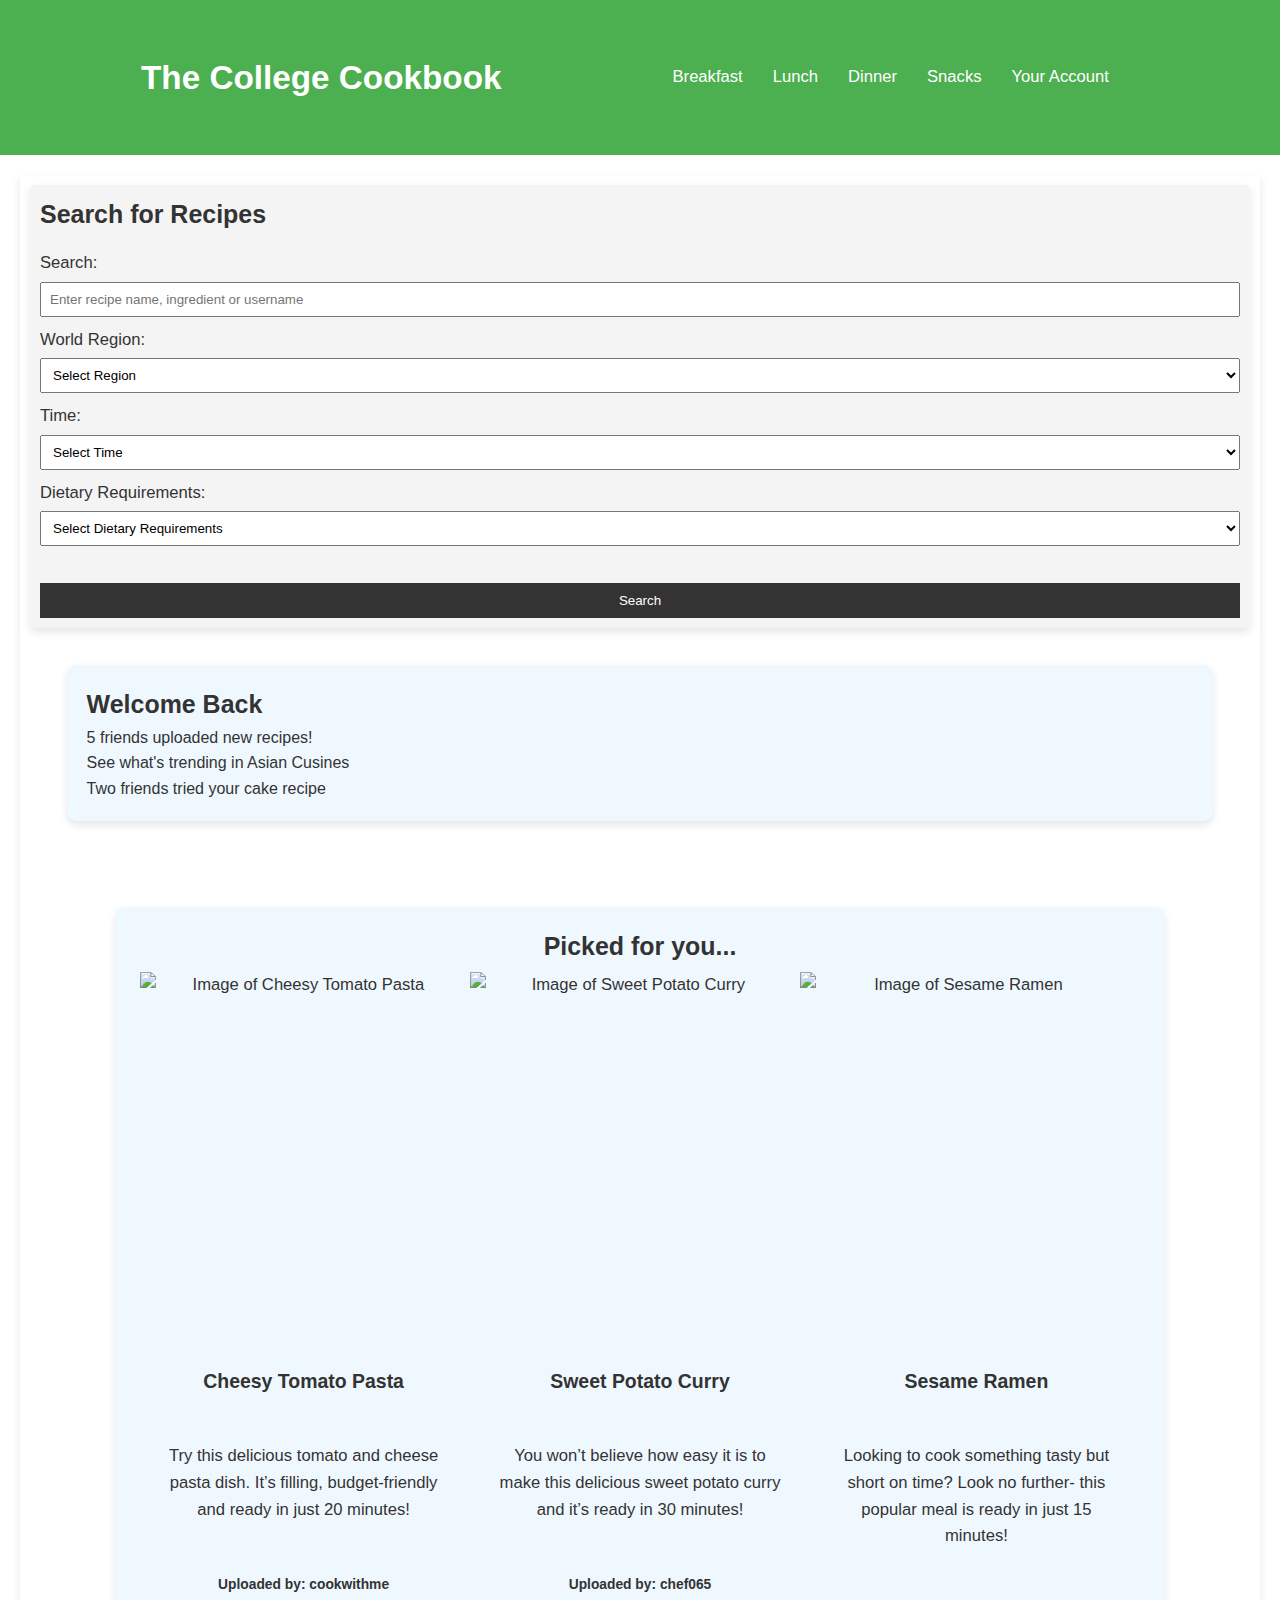
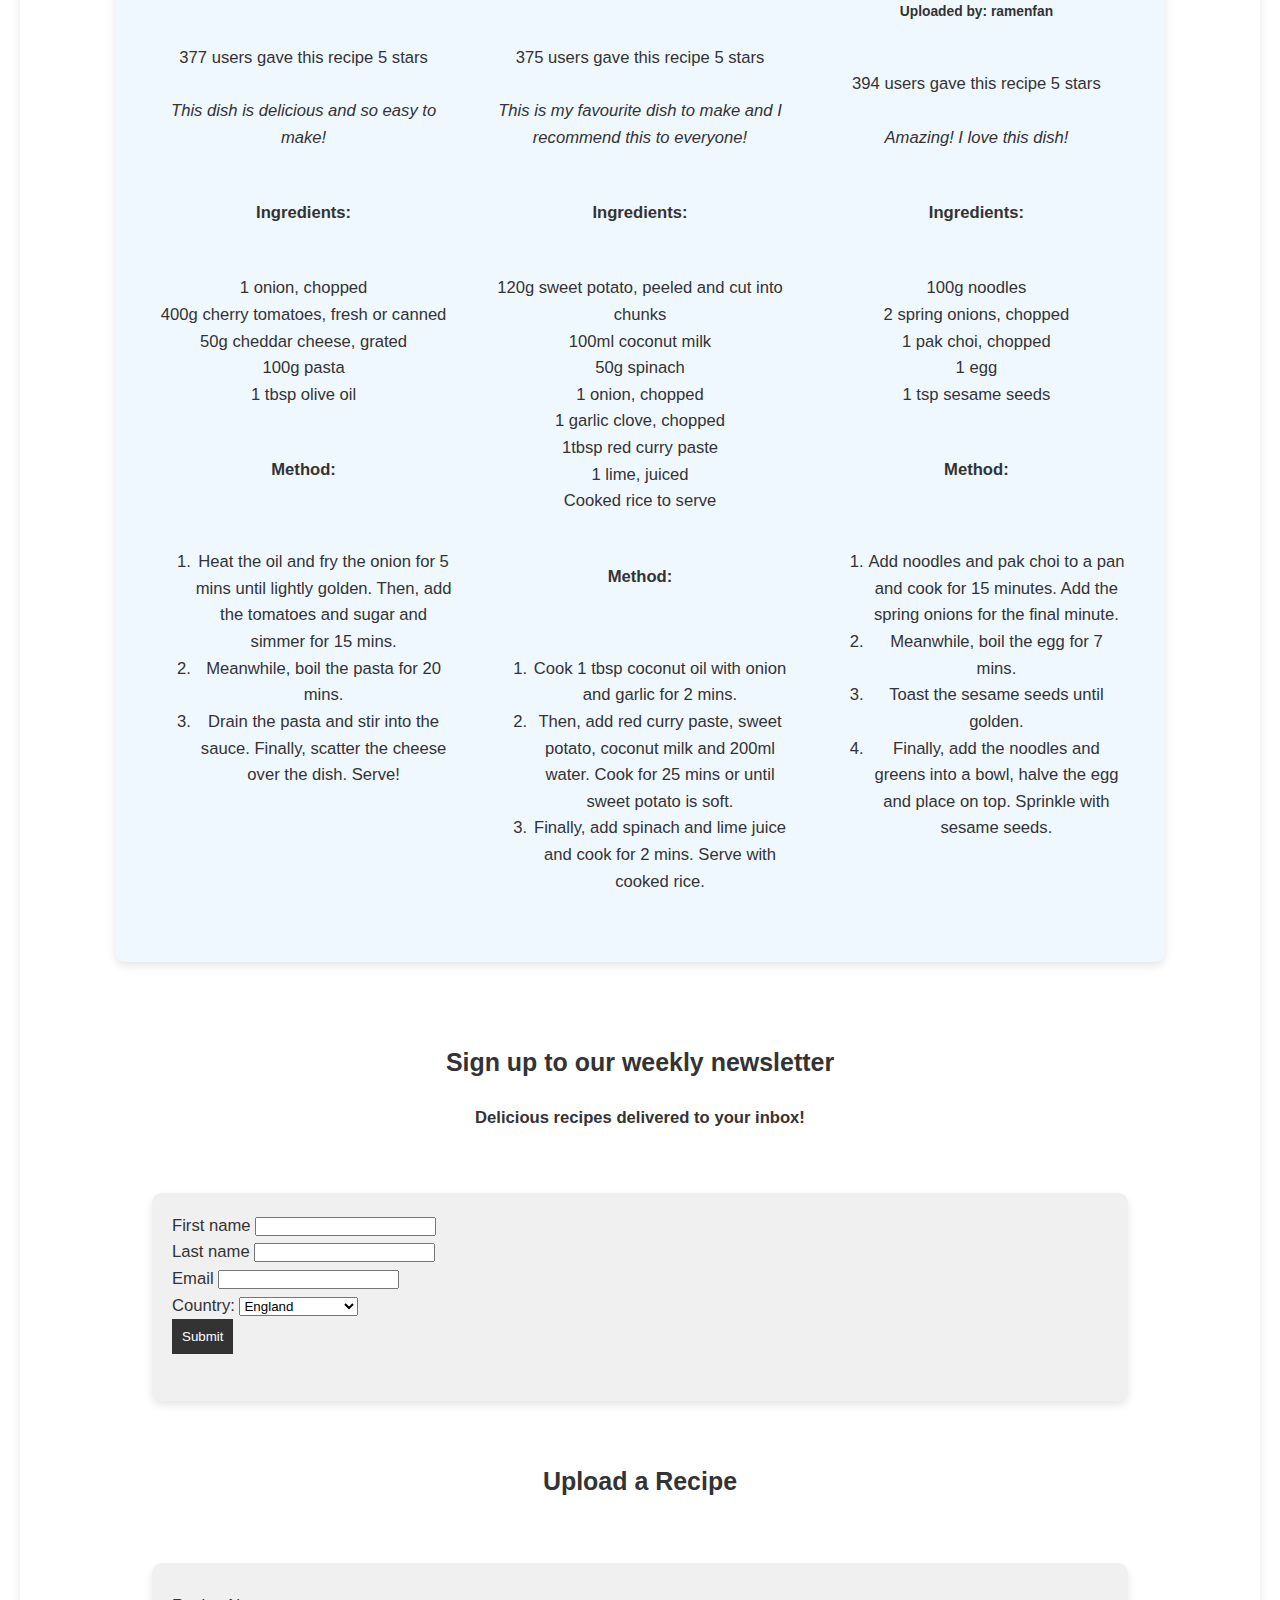
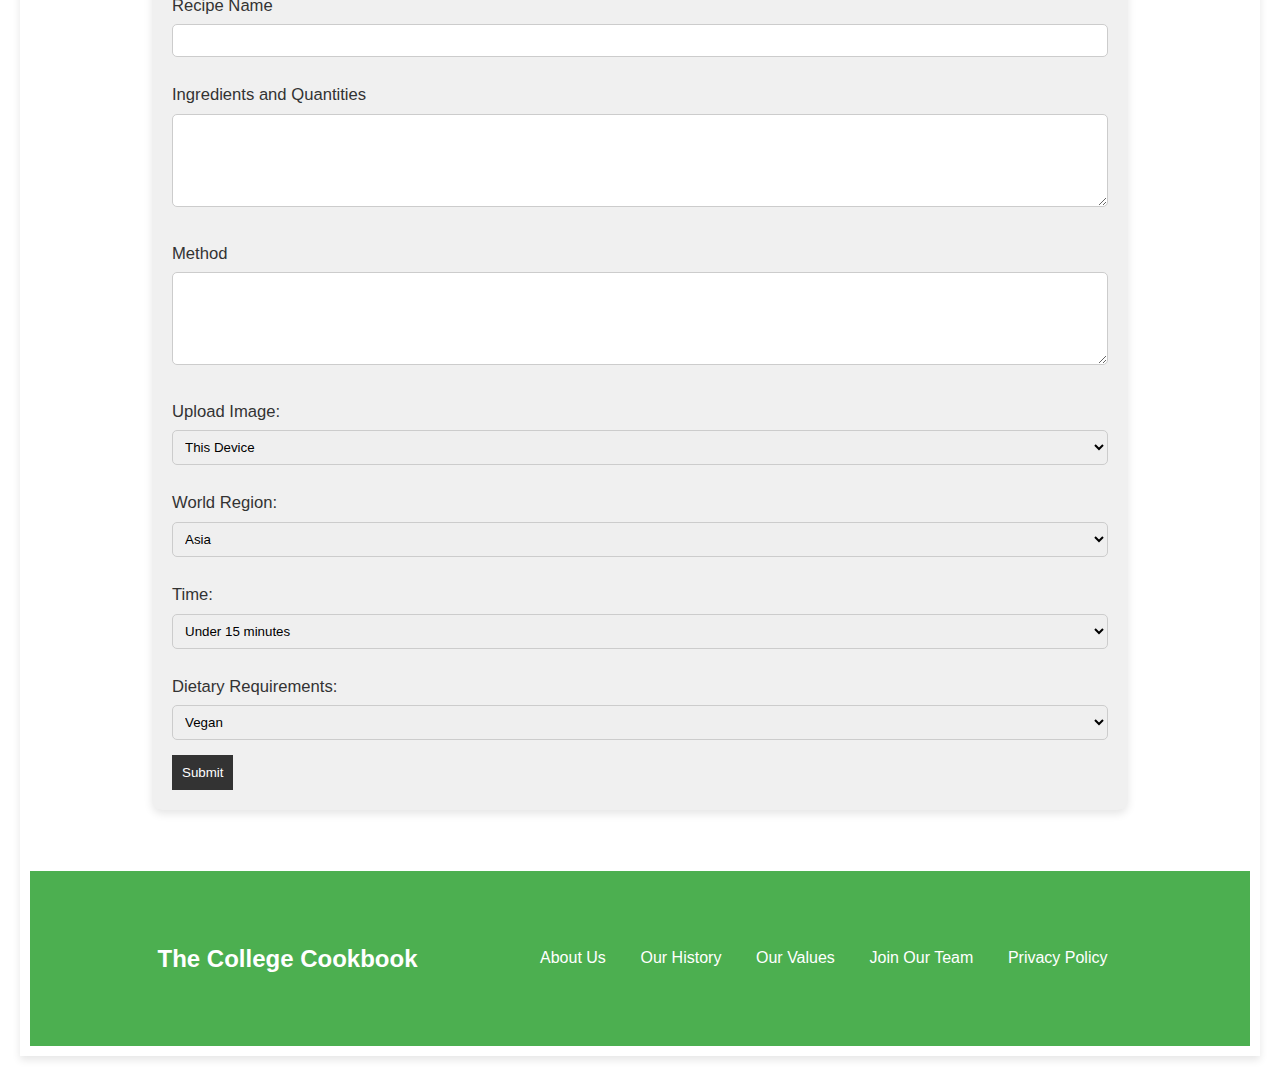
==== index.html @ c4bb3dd9 "updated commit" ====
<!DOCTYPE html>
<html lang="en">
<head>
    <meta charset="UTF-8">
    <link rel="stylesheet" href="style.css">  
    <meta name="viewport" content="width=device-width, initial-scale=1.0">
    <title>The College Cookbook</title>
</head>

<body>

  <header>
    <h1>The College Cookbook</h1>
        <nav> 
            <ul id="toplist">
                <li> <a href="">Breakfast</a></li>
                <li> <a href="">Lunch</a></li>
                <li> <a href="">Dinner</a></li>
                <li> <a href="">Snacks</a></li>
                <li> <a href="">Your Account</a></li>
            </ul>
        </nav>
</header>

      
  <div class="container">
    <!-- <aside class="left-sidebar"> -->
        <!-- <h3>Dietary Requirements</h3> -->
        <!-- Dietary Requirements Forms -->
        <!-- ... existing forms here ... -->
    <!-- </aside> -->

    <main class="main-content">
        <!-- Search Bar and Filters -->
        <section class="search-section">
            <h2>Search for Recipes</h2>
            <form action="/search_results.php" method="get">
                <label for="search">Search:</label>
                <input type="text" id="search" name="search" placeholder="Enter recipe name, ingredient or username" required>
                
                <label for="world-region">World Region:</label>
                <select id="world-region" name="world_region">
                    <option value="">Select Region</option>
                    <option value="asia">Asia</option>
                    <option value="europe">Europe</option>
                    <option value="north-america">North America</option>
                    <option value="south-america">South America</option>
                    <option value="africa">Africa</option>
                    <option value="oceania">Oceania</option>
                </select>

                <label for="time-spent">Time:</label>
                <select id="time-spent" name="time_spent">
                    <option value="">Select Time</option>
                    <option value="15">Under 15 minutes</option>
                    <option value="30">15-30 minutes</option>
                    <option value="60">30-60 minutes</option>
                    <option value="120">Over 60 minutes</option>
                </select>

                <label for="dietary-requirements">Dietary Requirements:</label>
                <select name="dietary-requirements" id="dietary-requirements" required>
                  <option value="">Select Dietary Requirements</option>
                    <option value="device">Vegan</option>
                    <option value="account">Vegetarian</option>
                    <option value="weblink">Gluten-Free</option>
                    <option value="weblink">Dairy-Free</option>
                </select>
                <br>   

                <input type="submit" value="Search">
            </form>
        </section>
        

<!-- <article> -->
  <article id="article1"> 
  <h2> Welcome Back</h2>
  <p>5 friends uploaded new recipes!</p>
  <p>See what's trending in Asian Cusines</p>
  <p>Two friends tried your cake recipe</p>
  </article>

<!-- </article id="maincontent"> -->
  <article id="article2"> 
  <h2>Picked for you...</h2>
  <div class="content-wrapper">
    <div class="images-wrapper">
      <img src="https://images.immediate.co.uk/production/volatile/sites/30/2020/08/recipe-image-legacy-id-52021_11-2e08f7b.jpg?quality=90&webp=true&resize=440,400" alt="Image of Cheesy Tomato Pasta">
      <img src="https://images.immediate.co.uk/production/volatile/sites/30/2020/08/satay-sweet-potato-curry-17cc62d.jpg?quality=90&webp=true&resize=440,400" alt="Image of Sweet Potato Curry">
      <img src= "https://images.immediate.co.uk/production/volatile/sites/30/2022/07/Vegetarian-ramen-0c0831e.jpg?quality=90&webp=true&resize=440,400"alt="Image of Sesame Ramen">
    </div>
    <div class="text-blocks">
      <div class="block">
    <!-- <article id="articlepick1"> -->
      <h3>Cheesy Tomato Pasta</h3>
      <br>
      <p>Try this delicious tomato and cheese pasta dish. It’s filling, budget-friendly and ready in just 20 minutes!</p>
      <p id=></p>
      <br>
      <h5>Uploaded by: cookwithme</h5>
      <br>
      <p> 377 users gave this recipe 5 stars</p>
      <br>
      <p> <cite> This dish is delicious and so easy to make! </cite></p>
      <br>
      <h4>Ingredients:</h4>
      <br>
            <p>
        <ul id="toplist">
          <li>1 onion, chopped</li>
          <li>400g cherry tomatoes, fresh or canned</li>
          <li>50g cheddar cheese, grated</li>
          <li>100g pasta</li>
          <li>1 tbsp olive oil</li>
      </ul>
      <br>
<h4>Method:</h4>
<br>
      <ol>
        <li>Heat the oil and fry the onion for 5 mins until lightly golden. Then, add the tomatoes and sugar and simmer for 15 mins. </li>
        <li>Meanwhile, boil the pasta for 20 mins.</li>
        <li>Drain the pasta and stir into the sauce. Finally, scatter the cheese over the dish. Serve!</li>
      </ol>
    
      <!-- <img src="https://placebear.com/100/100" alt="Profile Picture showing bear"> -->
    <!-- </article> -->
    <!-- <article id="articlepick2" > -->
    </div>
    <div class="block">
      <h3 id=>Sweet Potato Curry </h3>
      <br>
      <p>You won’t believe how easy it is to make this delicious sweet potato curry and it’s ready in 30 minutes! </p>
      <br>
      <h5>Uploaded by: chef065</h5>
      <br>
      <p> 375 users gave this recipe 5 stars</p>
      <br>
      <p> <cite>This is my favourite dish to make and I recommend this to everyone!</cite></p>
      <br>
      <h4>Ingredients:</h4>
      <br>
      <ul id="toplist">
        <li>120g sweet potato, peeled and cut into chunks</li>
        <li>100ml coconut milk</li>
        <li>50g spinach</li>
        <li>1 onion, chopped</li>
        <li>1 garlic clove, chopped</li>
        <li>1tbsp red curry paste</li>
        <li>1 lime, juiced</li>
        <li>Cooked rice to serve</li>
    </ul>
    <br>
<h4>Method:</h4>
<br>
    <ol>
      <li>Cook 1 tbsp coconut oil with onion and garlic for 2 mins. </li>
      <li>Then, add red curry paste, sweet potato, coconut milk and 200ml water. Cook for 25 mins or until sweet potato is soft.</li>
      <li>Finally, add spinach and lime juice and cook for 2 mins. Serve with cooked rice.</li>
    </ol>
      <!-- <img src="https://placebear.com/100/100" alt="Profile Picture showing bear"> -->
    <!-- </article> -->
    <!-- <article id="articlepick3"> -->
    </div>
    <div class="block">
      <h3>Sesame Ramen</h3>
      <br>
  <p> Looking to cook something tasty but short on time? Look no further- this popular meal is ready in just 15 minutes!</p>
  <br>
  <h5>Uploaded by: ramenfan</h5>
  <br>
  <p> 394 users gave this recipe 5 stars</p>
  <br>
  <p><cite> Amazing! I love this dish!</cite></p>
  <br>
  <h4>Ingredients:</h4>
  <br>
  <ul id="toplist">
    <li>100g noodles </li>
    <li>2 spring onions, chopped</li>
    <li>1 pak choi, chopped</li>
    <li>1 egg</li>
    <li>1 tsp sesame seeds </li>
</ul>
<br>
<h4>Method:</h4>
<br>
<ol>
  <li> Add noodles and pak choi to a pan and cook for 15 minutes. Add the spring onions for the final minute.</li>
  <li>Meanwhile, boil the egg for 7 mins. </li>
  <li>Toast the sesame seeds until golden.</li>
  <li>Finally, add the noodles and greens into a bowl, halve the egg and place on top. Sprinkle with sesame seeds.</li>
</ol>
      <!-- <img src="https://placebear.com/100/100" alt="Profile Picture showing bear"> -->
    </div>
  </div>
  </div>
  </article>
<!-- </article> -->

      
 
<!-- <h3>Dietary Requirements</h3> -->

<!-- <form action="/action_page.php"> -->
    <!-- <label for="Dietary Requirements">Select:</label> -->
    <!-- <select id="Dietary Requirement" name="Dietary Requirement" size="4" multiple> -->
      <!-- <option value="volvo">Volvo</option> -->
      <!-- <option value="saab">Saab</option> -->
      <!-- <option value="fiat">Fiat</option> -->
      <!-- <option value="audi">Audi</option> -->
    <!-- </select><br><br> -->
    <!-- <input type="submit"> -->
  <!-- </form> -->

  <!-- <h3>Dietary Requirements</h3> -->

<!-- <form action="/action_page.php"> -->
    <!-- <label for="Dietary Requirements">Select:</label> -->
    <!-- <select id="Dietary Requirement" name="Dietary Requirement" size="4" multiple> -->
      <!-- <option value="volvo">Volvo</option> -->
      <!-- <option value="saab">Saab</option> -->
      <!-- <option value="fiat">Fiat</option> -->
      <!-- <option value="audi">Audi</option> -->
    <!-- </select><br><br> -->
    <!-- <input type="submit"> -->
  <!-- </form> -->

  <!-- <h3>Dietary Requirements</h3> -->

<!-- <form action="/action_page.php"> -->
    <!-- <label for="Dietary Requirements">Select:</label> -->
    <!-- <select id="Dietary Requirement" name="Dietary Requirement" size="4" multiple> -->
      <!-- <option value="volvo">Volvo</option> -->
      <!-- <option value="saab">Saab</option> -->
      <!-- <option value="fiat">Fiat</option> -->
      <!-- <option value="audi">Audi</option> -->
    <!-- </select><br><br> -->
    <!-- <input type="submit"> -->
  <!-- </form> --> 


  <h2 id="newsletter">Sign up to our weekly newsletter </h2>
  <h4 id="descnews">Delicious recipes delivered to your inbox!</h4>
         <form action=""  id="signupnews">
         <label for="first_name">First name</label>
         <input type="text" id="first_name" name="first_name" required>
         <br>
         <label for="last_name">Last name</label>
         <input type="text" id="last_name" name="last_name" required>
         <br>
         <label for="email">Email</label>
         <input type="email" name="email" id="email" required>
         <br>
         <label for="country">Country:</label>
         <select name="country" id="country">

            <option value="england">England</option>
            <option value="scotland">Scotland</option>
            <option value="wales">Wales</option>
            <option value="northern ireland">Northern Ireland</option>
         </select>
         <br>
         
         <input type="submit">

         <br>
         <br>

        </form>

        <!-- <h2>Upload a recipe</h2>
        <form action="">
        <label for="Recipie Name">Recipe Name</label>
        <input type="text" id="Recipie name" name="Recipie name" required>
        <br>
        <label for="Ingrediants and quantity">Ingredients and quantities</label>
        <textarea name="Ingrediants and quantity" id="Ingrediants and quantity" cols="30" rows="5"></textarea>
        <br>
        <label for="Method">Method</label>
        <textarea name="Method" id="Method" cols="30" rows="5"></textarea>
        <br>
        <label for="image"> Upload Image:</label>
         <select name="image" id="image">

            <option value="england">This device</option>
            <option value="scotland">Your Account</option>
            <option value="wales">Web link</option>
         </select>
         <br>
        <label for="World Region">World Region:</label>
         <input type="radio" name="World Region" id="Asia" value="Asia"> 
         <label for="Asia">Asia</label>
         <input type="radio" name="World Region" id="Europe" value="Europe"> 
         <label for="Europe">Europe</label>
         <input type="radio" name="World Region" id="North America" value="North America">
         <label for= "North America">North America</label>

         <input type="radio" name="World Region" id="South America" value="South America">
         <label for= "South America">South America</label>

         <input type="radio" name="World Region" id="Africa" value="Africa">
         <label for= "Africa">Africa</label>

         <input type="radio" name="World Region" id="Oceania" value="Oceania">
         <label for= "Oceania">Oceania</label>

         <br>
         
         <label for="Time">Time: </label>
         <input type="radio" name="Time" id="Under 15 minutes" value="Under 15 minutes"> 
         <label for="Under 15 minutes">Under 15 minutes</label>
         <input type="radio" name="Time" id="15-30 minutes" value="15-30 minutes"> 
         <label for="15-30 minutes">15-30 minutes</label>
         <input type="radio" name="Time" id="30-60 minutes" value="30-60 minutes">
         <label for= "30-60 minutes">30-60 minutes</label>
         <input type="radio" name="Time" id="Over 60 minutes" value="Over 60 minutes">
         <label for= "Over 60 minutes">Over 60 minutes</label>
         <br>


         <label for="Dietary Requirements">Dietary Requirements: </label>
         <input type="radio" name="Dietary Requirements" id="Vegan" value="Vegan"> 
         <label for="Vegan">Vegan</label>
         <input type="radio" name="Dietary Requirements" id="Vegetarian" value="Vegetarian"> 
         <label for="Vegetarian">Vegetarian</label>
         <input type="radio" name="Dietary Requirements" id="Gluten-Free" value="Gluten-Free">
         <label for= "Gluten-Free">Gluten-Free</label>
         <input type="radio" name="Dietary Requirements" id="Dairy-Free" value="Dairy-Free">
         <label for= "Dairy-Free">Dairy-Free</label>
         <br>

         <input type="submit">

       </form> -->

       <h2 id="recipe">Upload a Recipe</h2>
       <form action="" method="post" class="recipe-form">
           <label for="recipe_name">Recipe Name</label>
           <input type="text" id="recipe_name" name="recipe_name" required>
           <br>
       
           <label for="ingredients">Ingredients and Quantities</label>
           <textarea name="ingredients" id="ingredients" cols="30" rows="5" required></textarea>
           <br>
       
           <label for="method">Method</label>
           <textarea name="method" id="method" cols="30" rows="5" required></textarea>
           <br>
       
           <label for="image">Upload Image:</label>
           <select name="image" id="image" required>
               <option value="device">This Device</option>
               <option value="account">Your Account</option>
               <option value="weblink">Web Link</option>
           </select>
           <br>

           <label for="region">World Region:</label>
           <select name="region" id="region" required>
               <option value="device">Asia</option>
               <option value="account">Europe</option>
               <option value="weblink">South America</option>
               <option value="device">North America</option>
               <option value="account">Oceania</option>
               <option value="weblink">Africa</option>
           </select>
           <br>

           <label for="image">Time:</label>
           <select name="image" id="image" required>
               <option value="device">Under 15 minutes</option>
               <option value="account">15-30 minutes</option>
               <option value="weblink">30-60 minutes</option>
               <option value="weblink">Over 60 minutes</option>
           </select>
           <br>
           
           <label for="dietary-requirements">Dietary Requirements:</label>
           <select name="dietary-requirements" id="dietary-requirements" required>
               <option value="device">Vegan</option>
               <option value="account">Vegetarian</option>
               <option value="weblink">Gluten-Free</option>
               <option value="weblink">Dairy-Free</option>
           </select>
           <br>   
    
           <input type="submit">
       </form>
       
       <footer>
        <h2>The College Cookbook</h2>
        <ul>
            <li><a href="#">About Us</a></li>
            <li><a href="#">Our History</a></li>
            <li><a href="#">Our Values</a></li>
            <li><a href="#">Join Our Team</a></li>
            <li><a href="#">Privacy Policy</a></li>
        </ul>
    </footer>
---- style.css ----
body{font-family: Helvetica, Arial, sans-serif;
  margin: 0x;
  font-size: 1.3vw;

}

body > header {
  background-color: #4CAF50;
  color: white;
  align-items: center;
  display: flex;
  list-style: none;
  text-decoration: none;
  justify-content: space-evenly;
  height:15vh;

}

body > header nav>ul {
  display: flex;
  list-style: none;
  text-decoration: none;

}

#article1{
  margin: 3%;
}


#article2{
  margin: 7%;
}

/* #articlepick1{
  grid-area: left;
}

#articlepick2{
  grid-area: middle;
}

#articlepick3{
  grid-area: right
}

#grid-container{
  display: grid;
  grid-template-areas:
  "left middle right"
  ;
  grid-template-columns: 3fr 7fr 3fr;
}
 */


#article2 {
  padding: 20px;
  background-color: #fff;
  text-align: center; /* Center align text for header and paragraphs */
}

/* Flex container for the text blocks and images */
#article2 .content-wrapper {
  display: flex;
  justify-content: space-between;
  align-items: flex-start; /* Align items at the top */
  flex-wrap: wrap; /* Allows wrapping on smaller screens */
}

/* Flex container for the text blocks */
.text-blocks {
  display: flex;
  width: 100%;
  justify-content: space-between;
  margin-bottom: 20px; /* Space between text blocks and images */
}

.text-blocks .block {
  flex: 1; /* Grow to fill available space */
  margin: 0 10px; /* Space between blocks */
  padding: 10px;
  box-sizing: border-box;
}

/* Ensure text blocks are responsive */
.text-blocks .block {
  min-width: 200px; /* Minimum width for each block */
}

/* Style the images */
.images-wrapper {
  display: flex;
  justify-content: space-between;
}

.images-wrapper img {
  width: 25vw;
  height: 40vh;
  object-fit: cover; /* Ensure the image fits the container */
  margin-left: 15%; /* Space between images */
}

/* Ensure images are responsive */
@media (max-width: 768px) {
  .text-blocks, .images-wrapper {
      flex-direction: column;
      align-items: center;
  }

  .text-blocks .block, .images-wrapper img {
      margin: 10px 0;
  }
}

nav{
  color: white;
  text-decoration: none;
  padding: 15px;
  /* border: 3px solid white;
  border-radius: 15%; */
}

body> main > article{
  width: 70%;
  margin: auto;
}

#maincontent{
  display: flex;
}


form {
  margin-bottom: 20px;
}

textarea {
  width: 100%;
}

input[type="submit"] {
  background-color: #333;
  color: white;
  border: none;
  padding: 10px;
  cursor: pointer;
}

input[type="submit"]:hover {
  background-color: #555;
}

.images-wrapper img {
  margin: 5px;
}

body, h1, h2, p, ul, li, form, input, textarea {
  margin: 0;
  padding: 0;
  box-sizing: border-box;
}

/* General Styles */
body {
  font-family: Arial, sans-serif;
  line-height: 1.6;
  color: #333;
  display: flex;
  flex-direction: column;
  min-height: 100vh;
}

header {
  background: #333;
  color: #fff;
  padding: 10px 0;
  text-align: center;
}

header h1 {
  margin: 0;
}

nav ul {
  list-style: none;
  padding: 0;
}

nav ul#toplist {
  display: flex;
  justify-content: center;
}

nav ul#toplist li {
  margin: 0 15px;
}

nav ul#toplist li a {
  color: #fff;
  text-decoration: none;
}

.container {
  display: flex;
  flex: 1;
  margin: 20px;
}

.left-sidebar, .right-sidebar {
  width: 25%;
  padding: 10px;
}

.left-sidebar {
  background: #f4f4f4;
}

.right-sidebar {
  background: #e9e9e9;
}

.main-content {
  width: 50%;
  padding: 10px;
}

.left-sidebar h3, .right-sidebar h2 {
  margin-bottom: 10px;
  color: #333;
}

.left-sidebar form {
  margin-bottom: 20px;
}

.left-sidebar select, .right-sidebar input[type="text"], .right-sidebar input[type="email"], .right-sidebar input[type="password"], .right-sidebar textarea {
  width: 100%;
  padding: 8px;
  margin-bottom: 10px;
}

.left-sidebar input[type="submit"], .right-sidebar input[type="submit"] {
  padding: 10px;
  background: #333;
  color: #fff;
  border: none;
  cursor: pointer;
}

.left-sidebar input[type="submit"]:hover, .right-sidebar input[type="submit"]:hover {
  background: #555;
}

.right-sidebar {
  background: #f4f4f4;
}

.right-sidebar h2 {
  margin-bottom: 15px;
}

/* footer { */
  /* background: #333; */
  /* color: #fff; */
  /* text-align: center; */
  /* padding: 10px; */
/* } */

/* footer h2 { */
  /* margin-bottom: 10px; */
/* } */

/* footer ul { */
  /* list-style: none; */
  /* padding: 0; */
/* } */

/* footer ul li { */
  /* display: inline; */
  /* margin: 0 10px; */
/* } */

/* footer ul li a { */
  /* color: #fff; */
  /* text-decoration: none; */
/* } */

/* footer ul li a:hover { */
  /* text-decoration: underline; */
/* } */



.search-section {
  padding: 10px;
  background: #f4f4f4;
  border-radius: 5px;
  margin-bottom: 20px;
  box-shadow: 0 4px 8px rgba(0, 0, 0, 0.1); /* Subtle shadow for depth */
}

.search-section h2 {
  margin-bottom: 15px;
}

.search-section form {
  display: flex;
  flex-direction: column;
}

.search-section label {
  margin-bottom: 5px;
}


.search-section input[type="text"], 
.search-section select, 
.search-section textarea {
  width: 100%;
  padding: 8px;
  margin-bottom: 10px;

  
}

.search-section input[type="submit"] {
  padding: 10px;
  background: #333;
  color: #fff;
  border: none;
  cursor: pointer;
}

.search-section input[type="submit"]:hover {
  background: #555;
  box-shadow: 0 4px 8px rgba(0, 0, 0, 0.1); /* Subtle shadow for depth */
}

.container {
  display: flex;
  flex: 1;
  margin: 20px;
  box-shadow: 0 4px 8px rgba(0, 0, 0, 0.1); /* Subtle shadow for depth */
}

.main-content {
  width: 100%; /* Adjust width to take full space */
  padding: 10px;
}


footer{
    background-color: aquamarine;
    color: green;
    align-items: center;
    display: flex;
    list-style: none;
    text-decoration: none;
    justify-content: space-evenly;
    height:15vh;
  
  }






  .recipe-form {
    background-color: #f0f0f0; /* Light grey background */
    padding: 20px; /* Space inside the form */
    border-radius: 10px; /* Rounded corners */
    width: 80%; /* Width of the form */
    margin: 5% auto; /* Centering the form */
    box-shadow: 0 4px 8px rgba(0, 0, 0, 0.1); /* Subtle shadow for depth */
}

.recipe-form label {
    display: block;
    margin: 10px 0 5px 0;
}

.recipe-form input[type="text"],
.recipe-form textarea,
.recipe-form select {
    width: 100%;
    padding: 8px;
    margin-bottom: 15px;
    border: 1px solid #ccc;
    border-radius: 5px;
    box-sizing: border-box;
}

.recipe-form input[type="radio"] {
    margin-right: 5px;
}








#signupnews{
  background-color: #f0f0f0; /* Light grey background */
  padding: 20px; /* Space inside the form */
  border-radius: 10px; /* Rounded corners */
  width: 80%; /* Width of the form */
  margin: 5% auto; /* Centering the form */
  box-shadow: 0 4px 8px rgba(0, 0, 0, 0.1); /* Subtle shadow for depth */
}




footer {

  color: green;
  align-items: center;
  display: flex;
  list-style: none;
  text-decoration: none;
  justify-content: space-evenly;
  height:15vh;

}

footer {
  display: flex;
  list-style: none;
  text-decoration: none;

}




footer {
  background-color: #4CAF50; /* Green background */
  padding: 20px;
  text-align: center;
  color: white;
}

footer h2 {
  margin: 0;
  font-size: 24px;
  font-weight: bold;
}

footer ul {
  list-style-type: none; /* Remove bullet points */
  padding: 0;
  margin: 0;
}

footer ul li {
  display: inline-block; /* Display list items inline */
  margin:  15px;
}

footer ul li a {
  text-decoration: none; /* Remove underline from links */
  color: white;
  font-size: 16px;
}

footer ul li a:hover {
  text-decoration: underline; /* Add underline on hover */
}

footer ul li a:active {
  color: #ffeb3b; /* Change color when clicked */
}




#article1 {
  /* border: 2px solid #1E90FF; Blue border */
  background-color: #f0f8ff; /* Light blue background */
  padding: 20px;
  border-radius: 10px; /* Rounded corners */
  margin-bottom: 20px; /* Space below the section */
  box-shadow: 0 4px 8px rgba(0, 0, 0, 0.1); /* Subtle shadow for depth */
}

#article1 p {
  font-size: 16px;
  color: #333; /* Darker text color for better readability */
 
}

#article2{
  background-color: #f0f8ff;
  padding: 20px;
  border-radius: 10px; /* Rounded corners */
  margin-bottom: 20px; /* Space below the section */
  box-shadow: 0 4px 8px rgba(0, 0, 0, 0.1); /* Subtle shadow for depth */
}

#newsletter{
  text-align: center;
  padding-top: 5%;
}

#descnews{
  text-align: center;
}

#recipe{
  text-align: center;
}


ul {
  list-style-type: none; /* Remove bullets */
  padding: 0; /* Remove padding */
  margin: 0; /* Remove margin */
}
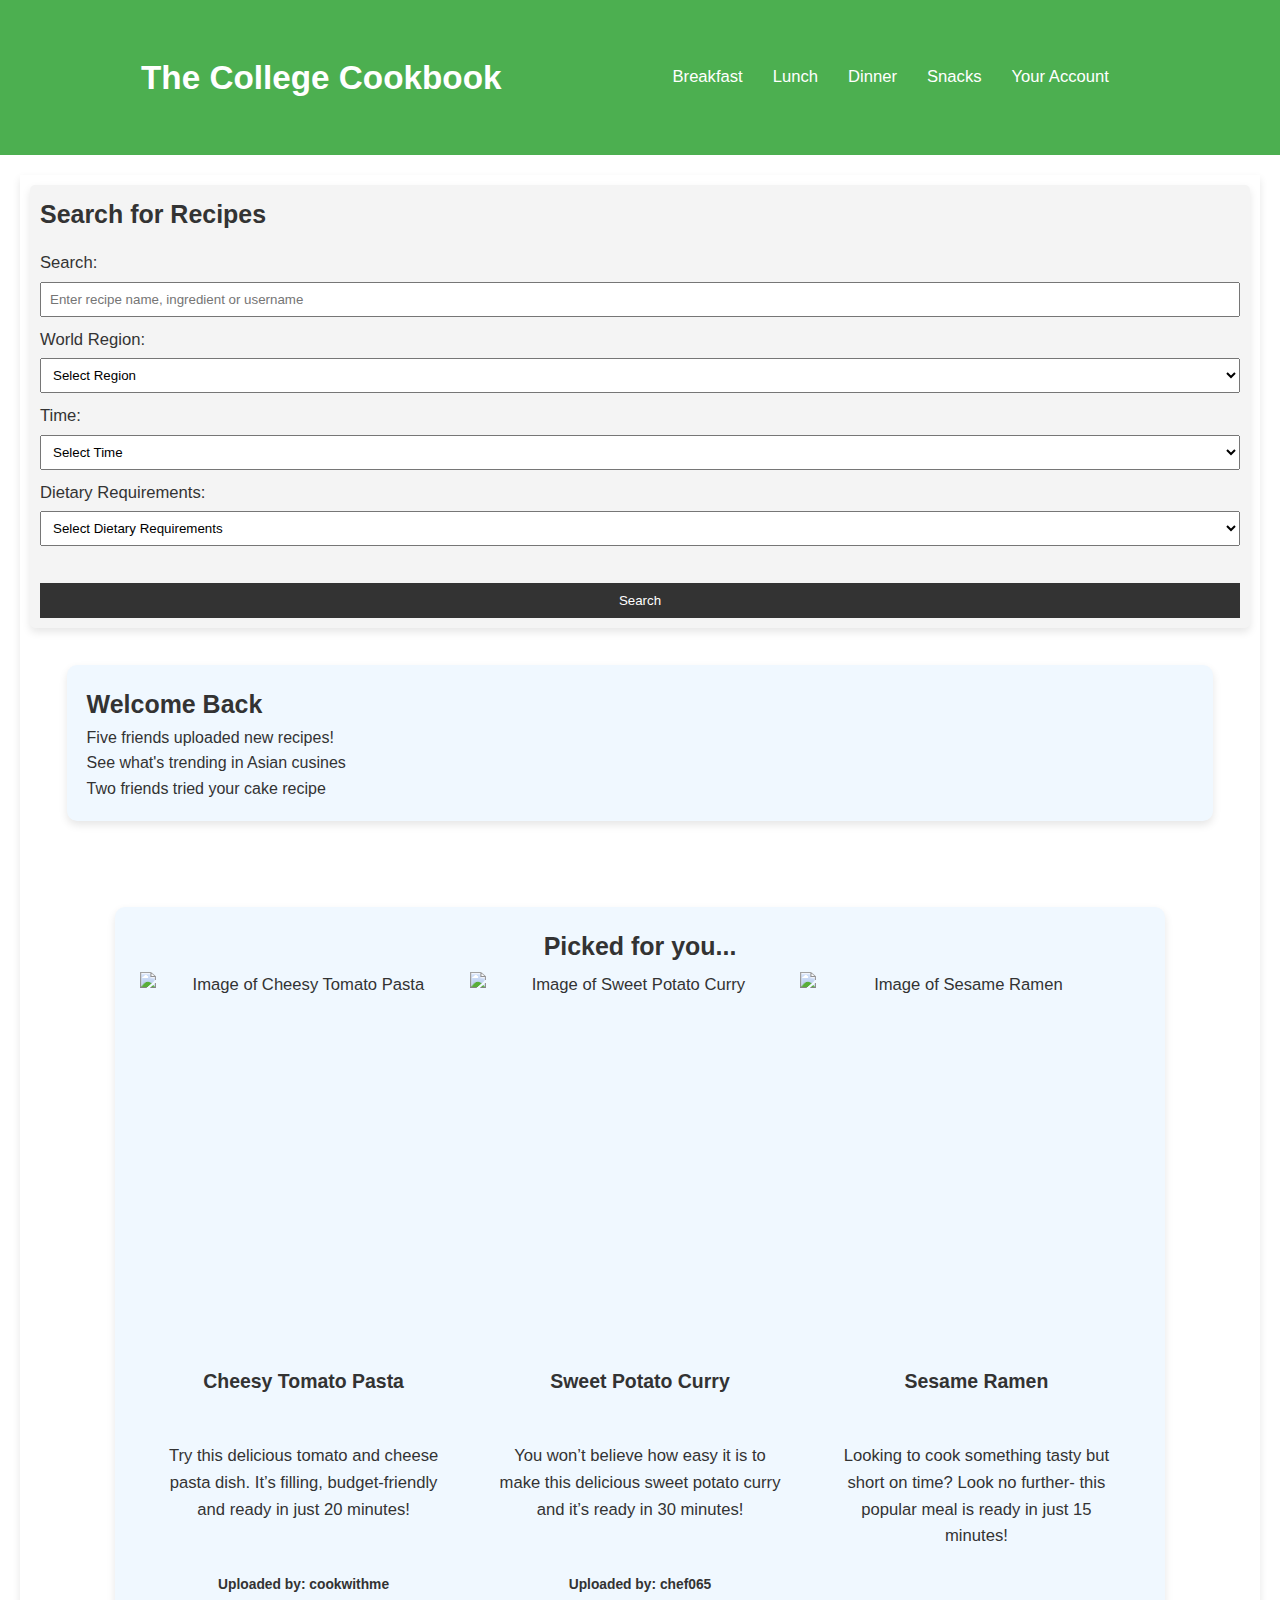
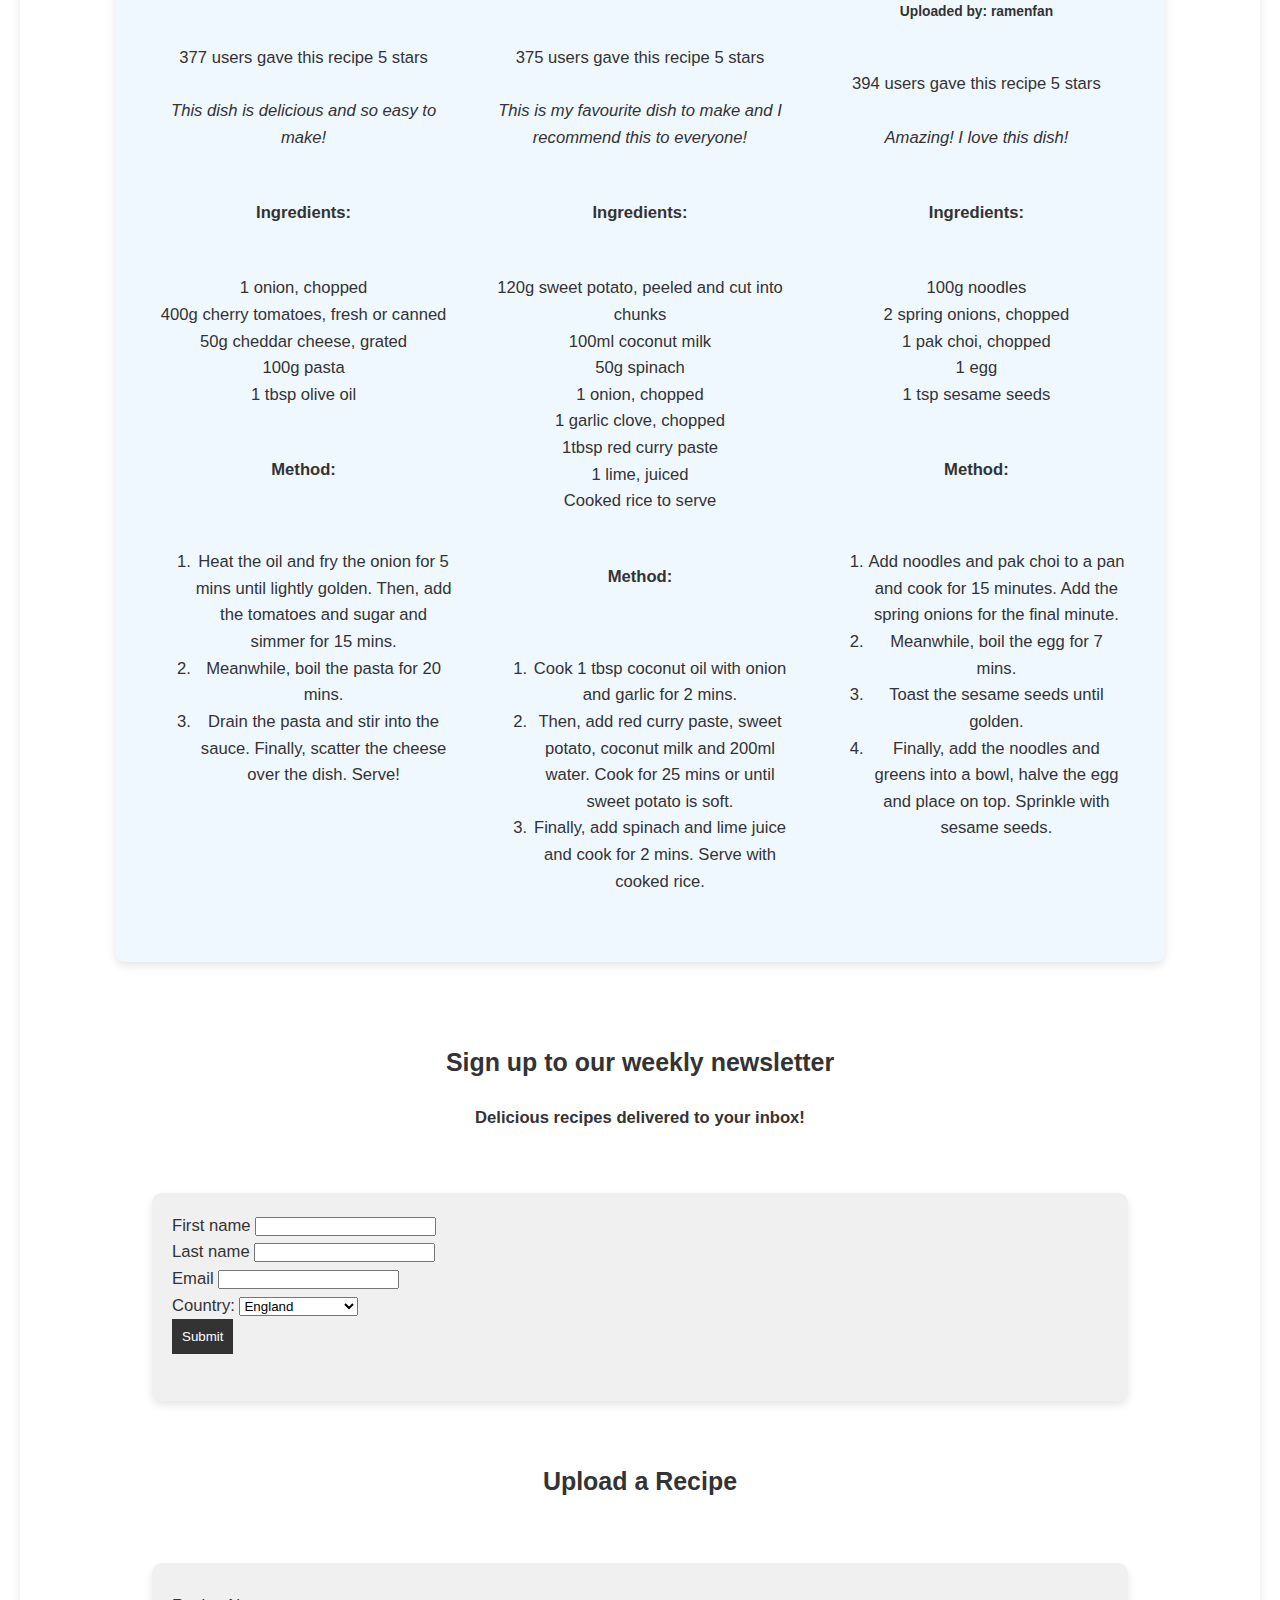
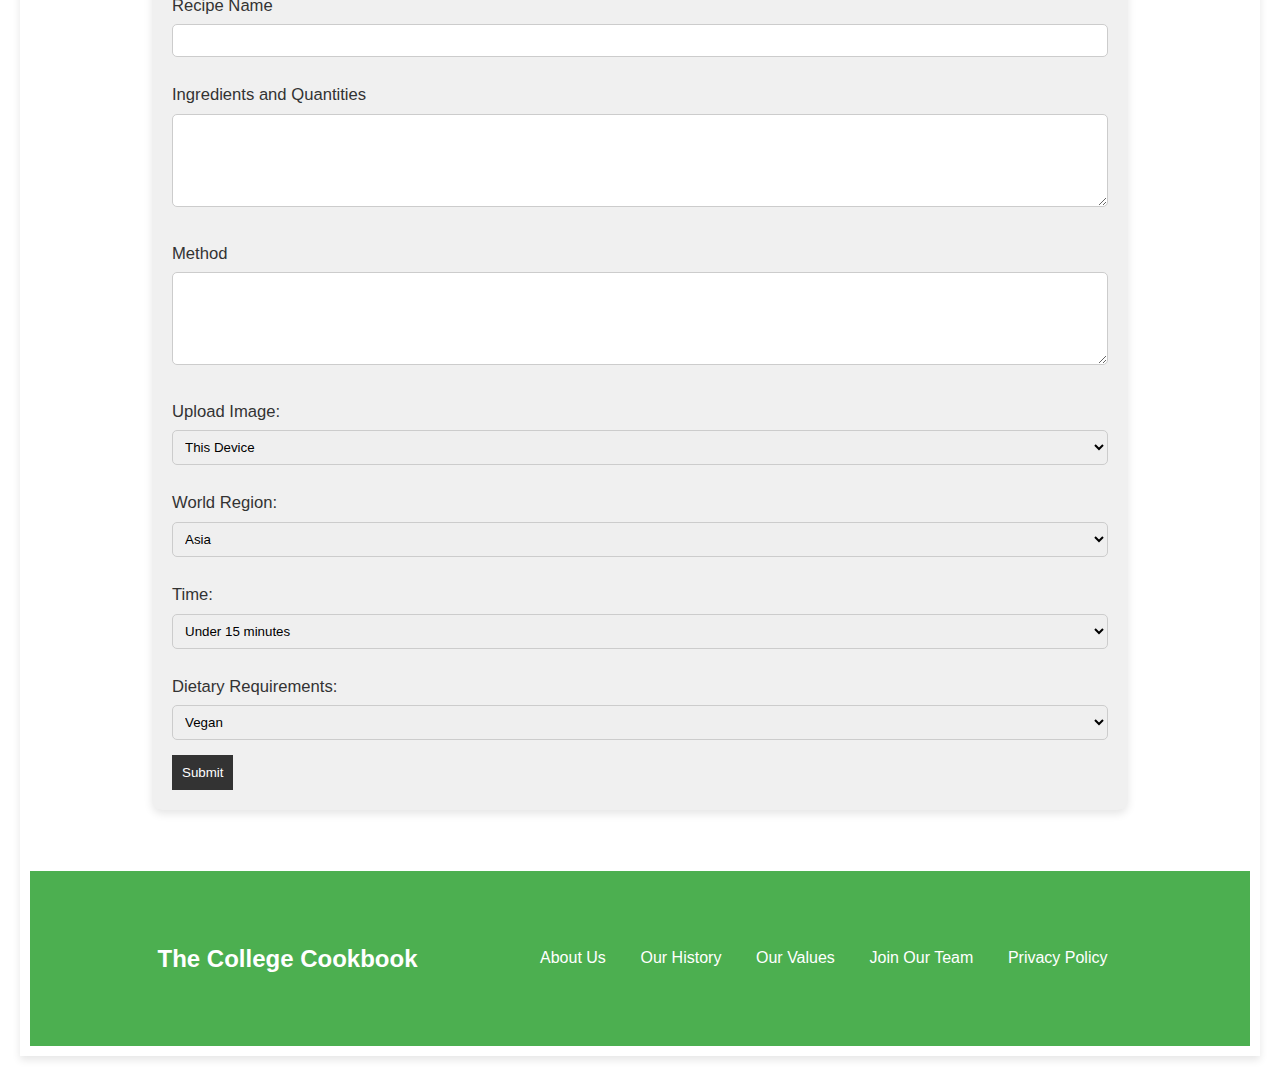
==== commit 0aa4999f: "updated edited commit" ====
--- a/index.html
+++ b/index.html
@@ -76,8 +76,8 @@
 <!-- <article> -->
   <article id="article1"> 
   <h2> Welcome Back</h2>
-  <p>5 friends uploaded new recipes!</p>
-  <p>See what's trending in Asian Cusines</p>
+  <p>Five friends uploaded new recipes!</p>
+  <p>See what's trending in Asian cusines</p>
   <p>Two friends tried your cake recipe</p>
   </article>
 
--- a/style.css
+++ b/style.css
@@ -19,8 +19,7 @@
 body > header nav>ul {
   display: flex;
   list-style: none;
-  text-decoration: none;
-
+  /* text-decoration: underline; */
 }
 
 #article1{
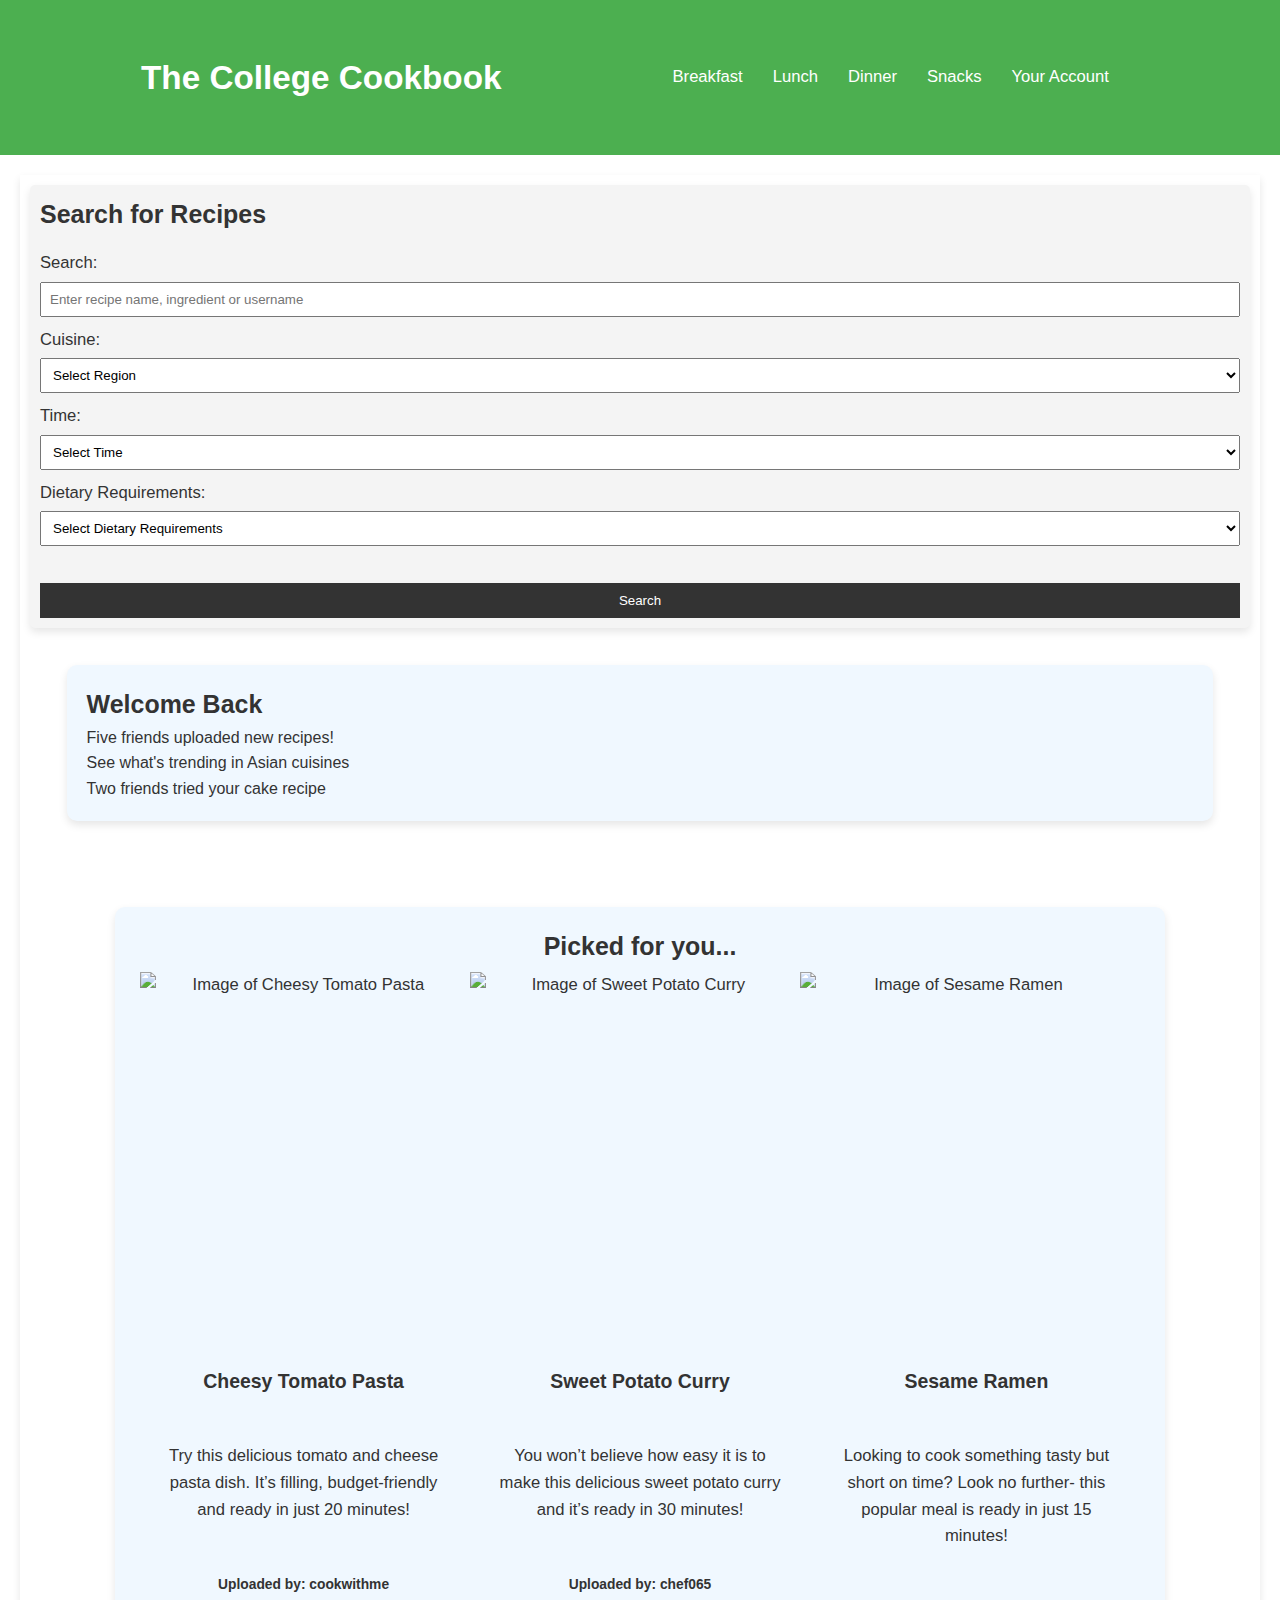
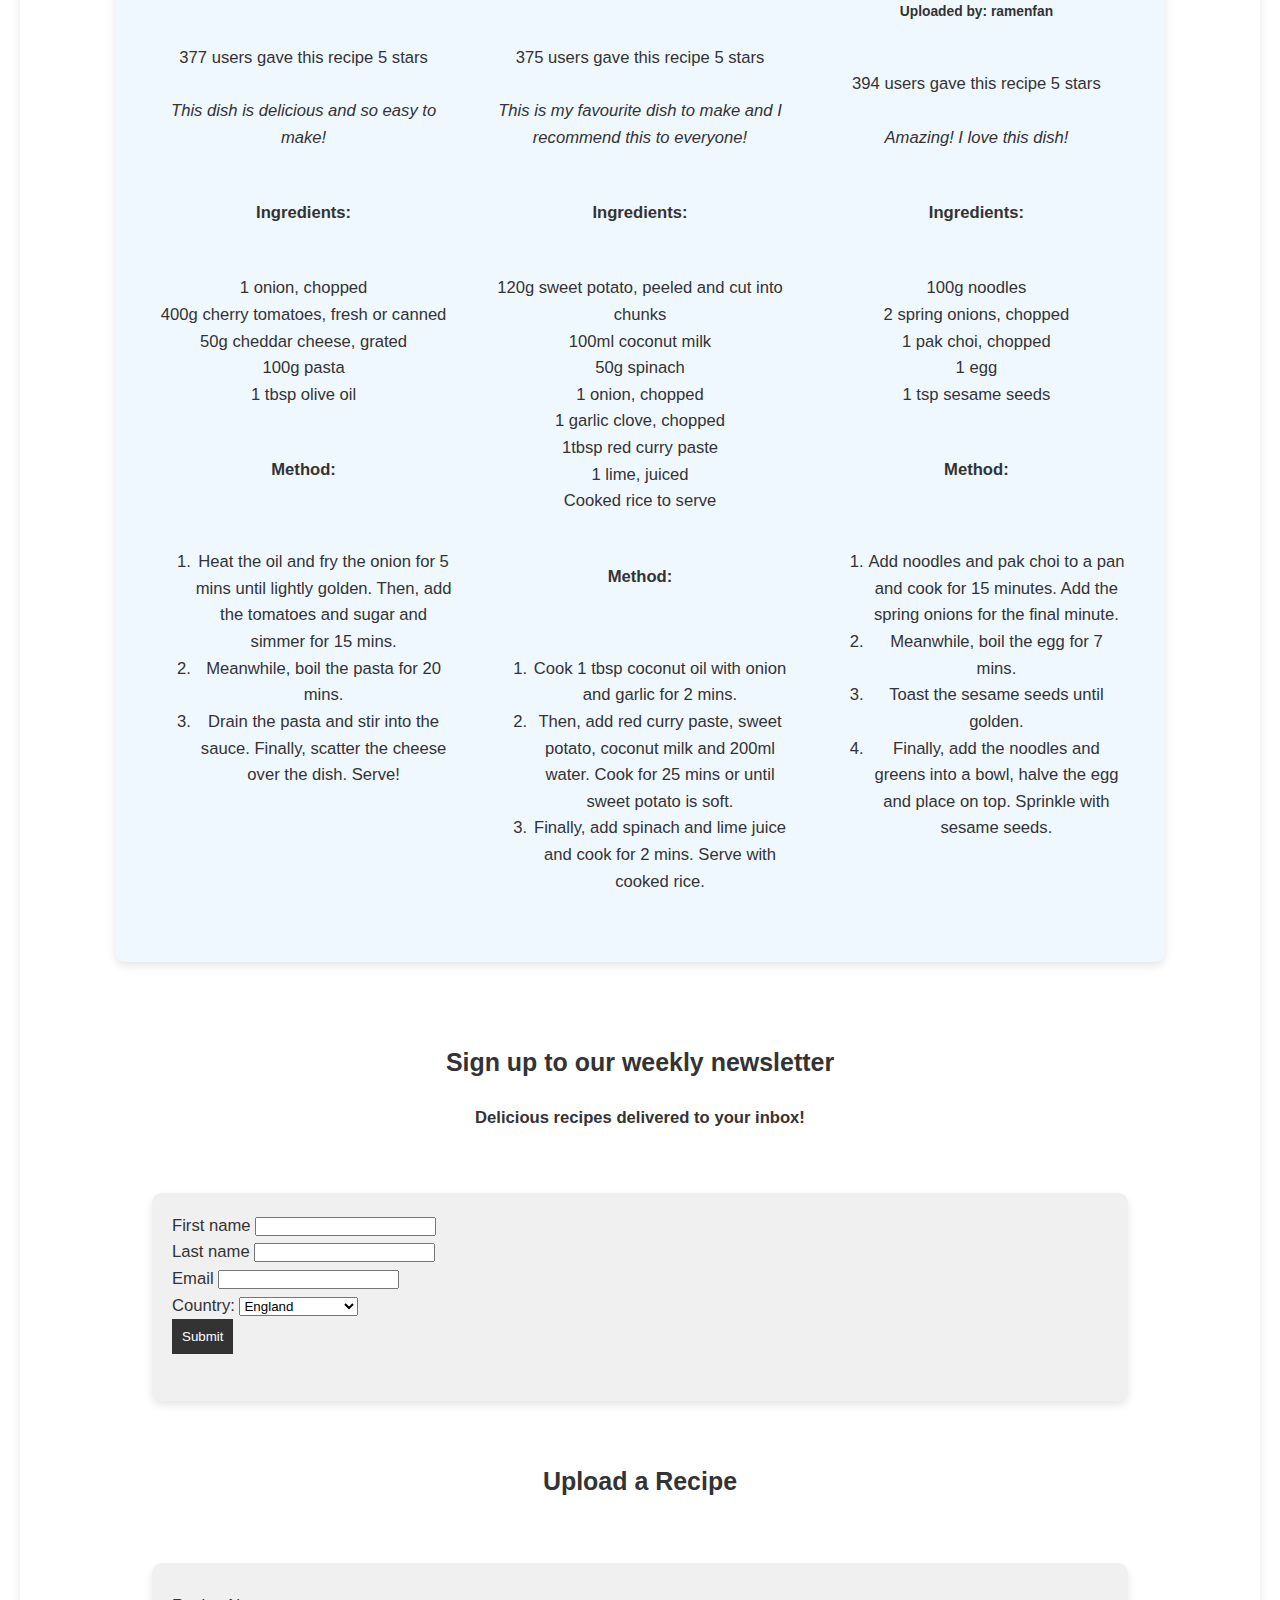
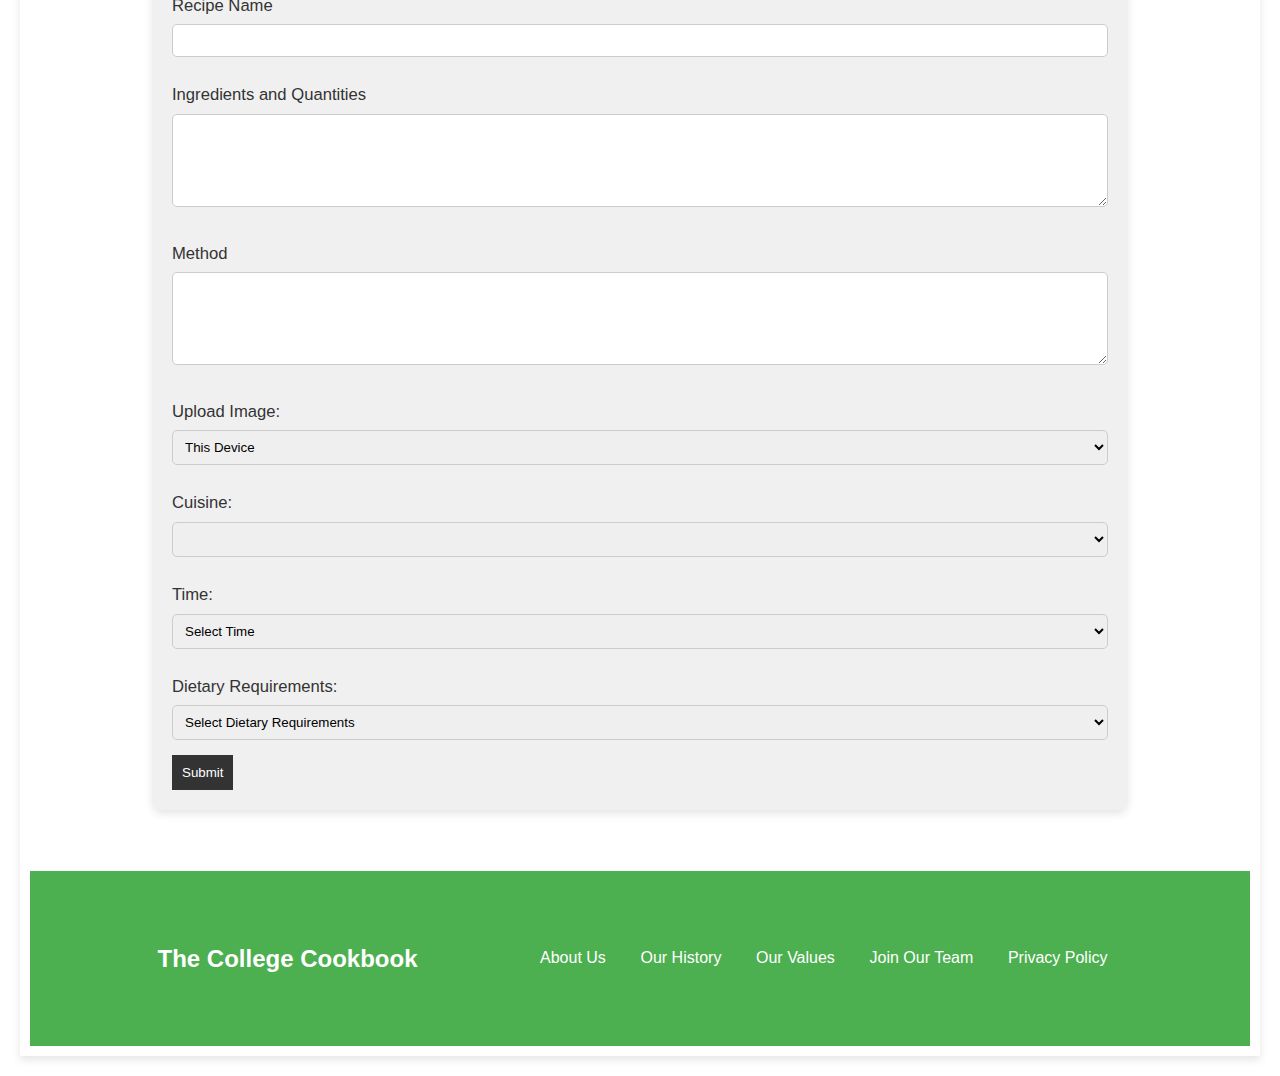
==== commit 6741e9f8: "updated with edits commit" ====
--- a/index.html
+++ b/index.html
@@ -38,7 +38,7 @@
                 <label for="search">Search:</label>
                 <input type="text" id="search" name="search" placeholder="Enter recipe name, ingredient or username" required>
                 
-                <label for="world-region">World Region:</label>
+                <label for="world-region">Cuisine:</label>
                 <select id="world-region" name="world_region">
                     <option value="">Select Region</option>
                     <option value="asia">Asia</option>
@@ -77,7 +77,7 @@
   <article id="article1"> 
   <h2> Welcome Back</h2>
   <p>Five friends uploaded new recipes!</p>
-  <p>See what's trending in Asian cusines</p>
+  <p>See what's trending in Asian cuisines</p>
   <p>Two friends tried your cake recipe</p>
   </article>
 
@@ -356,19 +356,23 @@
            </select>
            <br>
 
-           <label for="region">World Region:</label>
+           <label for="region"> Cuisine:</label>
            <select name="region" id="region" required>
+           <label for="region"> Cuisine:</label>
+           <option value="device"></option>
                <option value="device">Asia</option>
                <option value="account">Europe</option>
-               <option value="weblink">South America</option>
-               <option value="device">North America</option>
-               <option value="account">Oceania</option>
-               <option value="weblink">Africa</option>
+               <option value="weblink">North America</option>
+               <option value="device">South America</option>
+               <option value="account">Africa</option>
+               <option value="weblink">Oceania</option>
            </select>
            <br>
 
            <label for="image">Time:</label>
            <select name="image" id="image" required>
+            <option value="device">Select Time</option>
+
                <option value="device">Under 15 minutes</option>
                <option value="account">15-30 minutes</option>
                <option value="weblink">30-60 minutes</option>
@@ -378,6 +382,7 @@
            
            <label for="dietary-requirements">Dietary Requirements:</label>
            <select name="dietary-requirements" id="dietary-requirements" required>
+            <option value="device">Select Dietary Requirements</option>
                <option value="device">Vegan</option>
                <option value="account">Vegetarian</option>
                <option value="weblink">Gluten-Free</option>
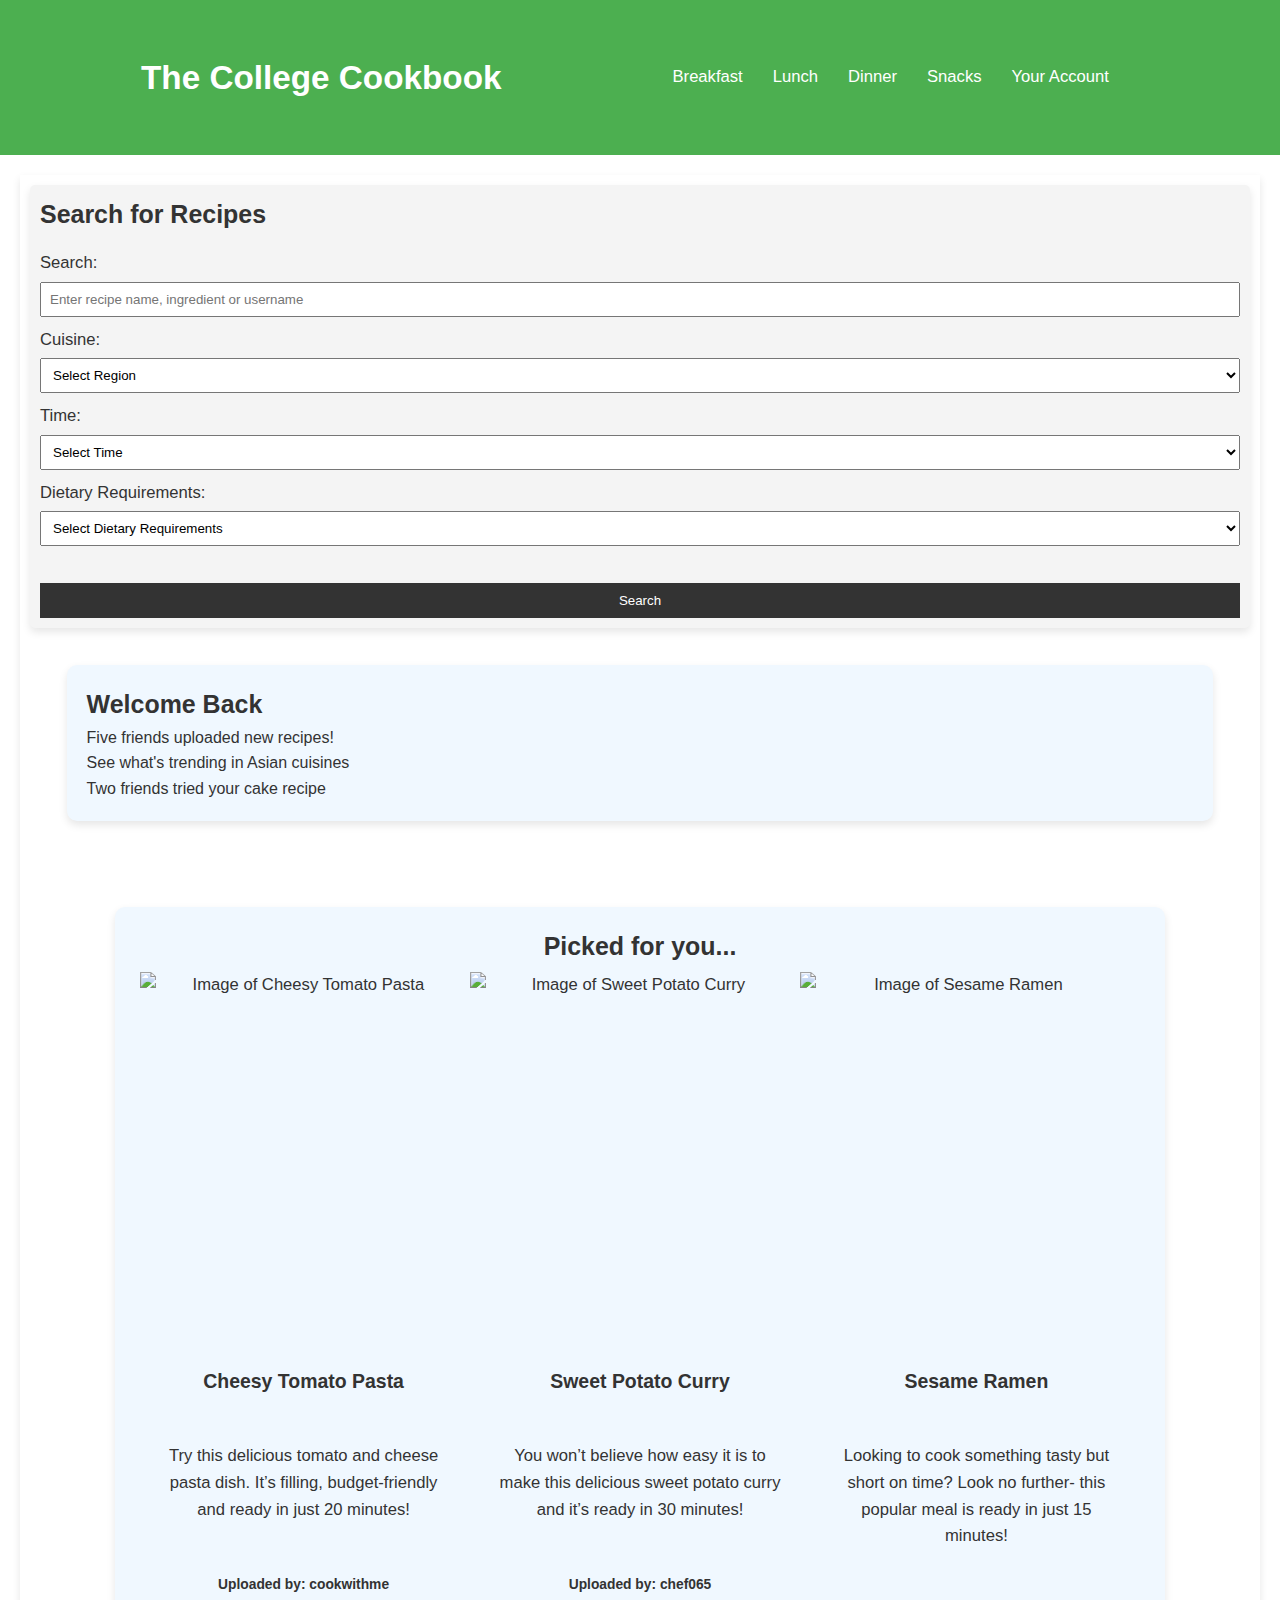
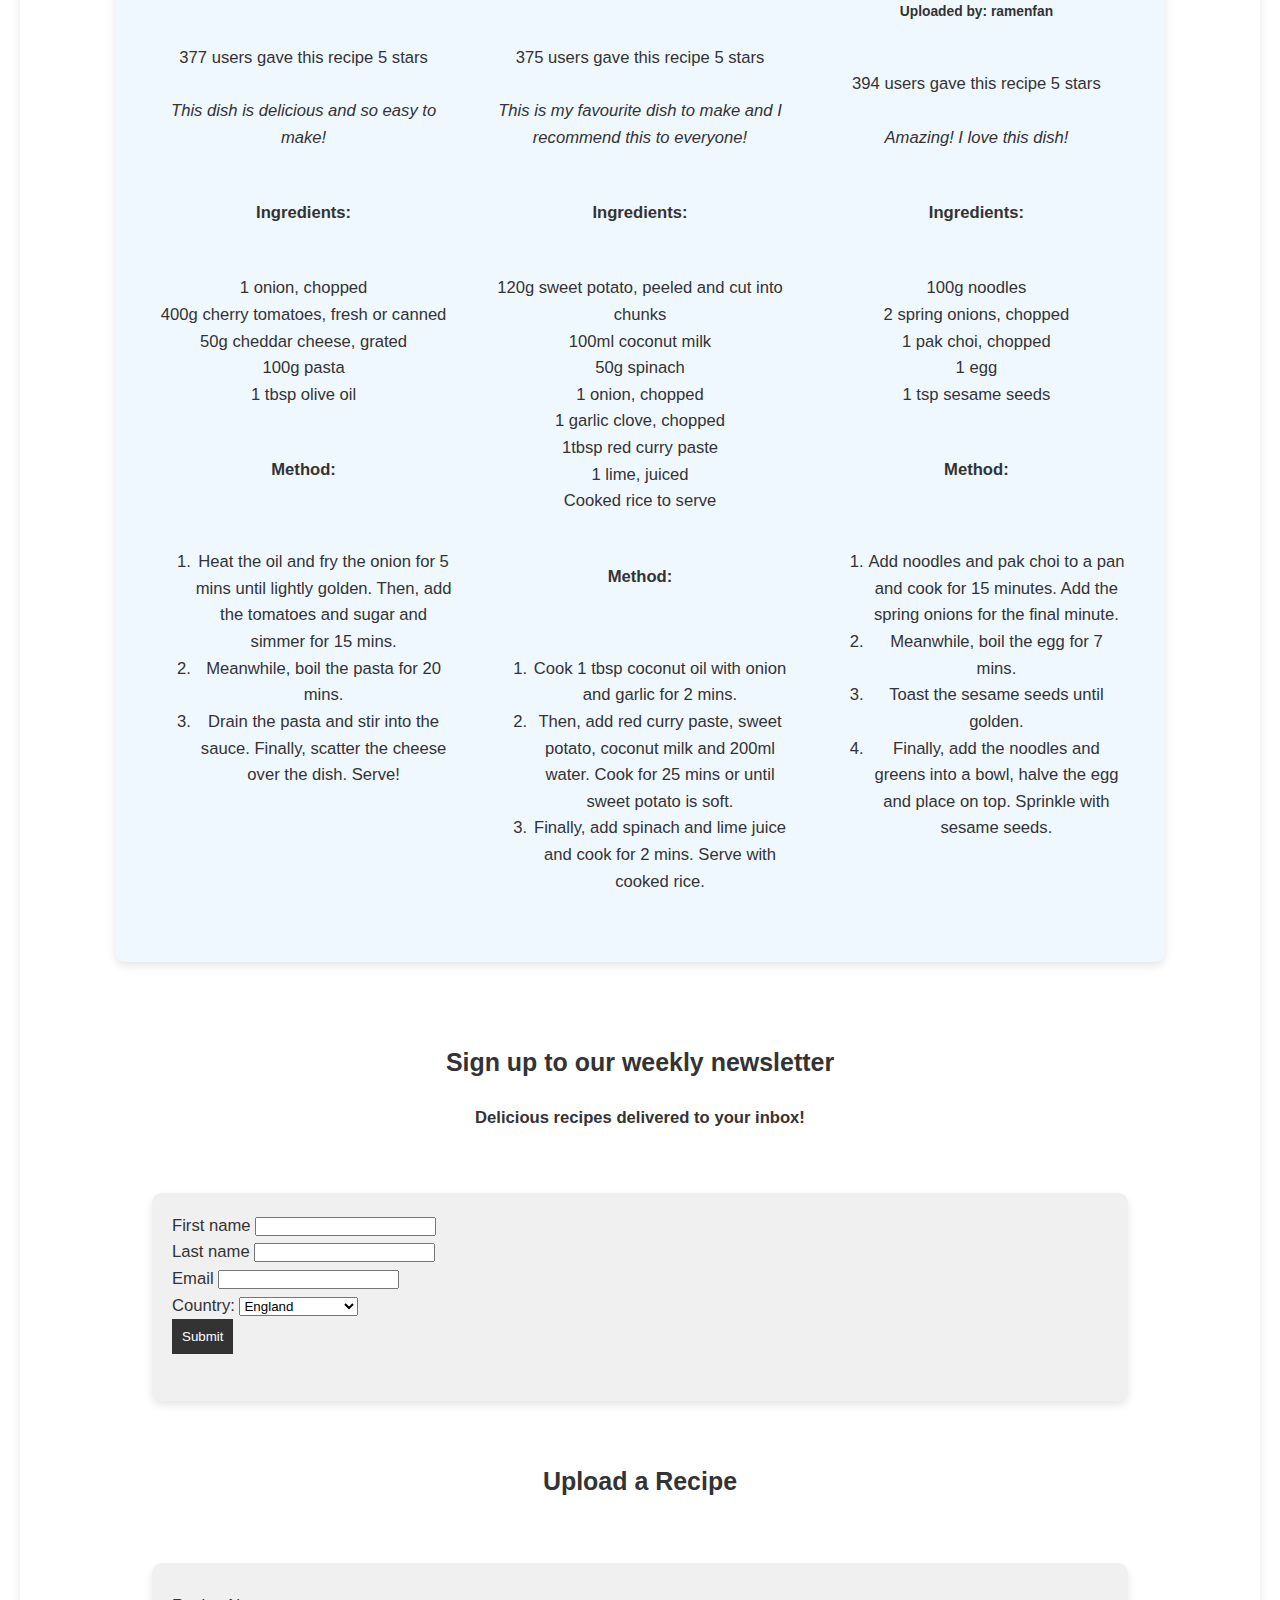
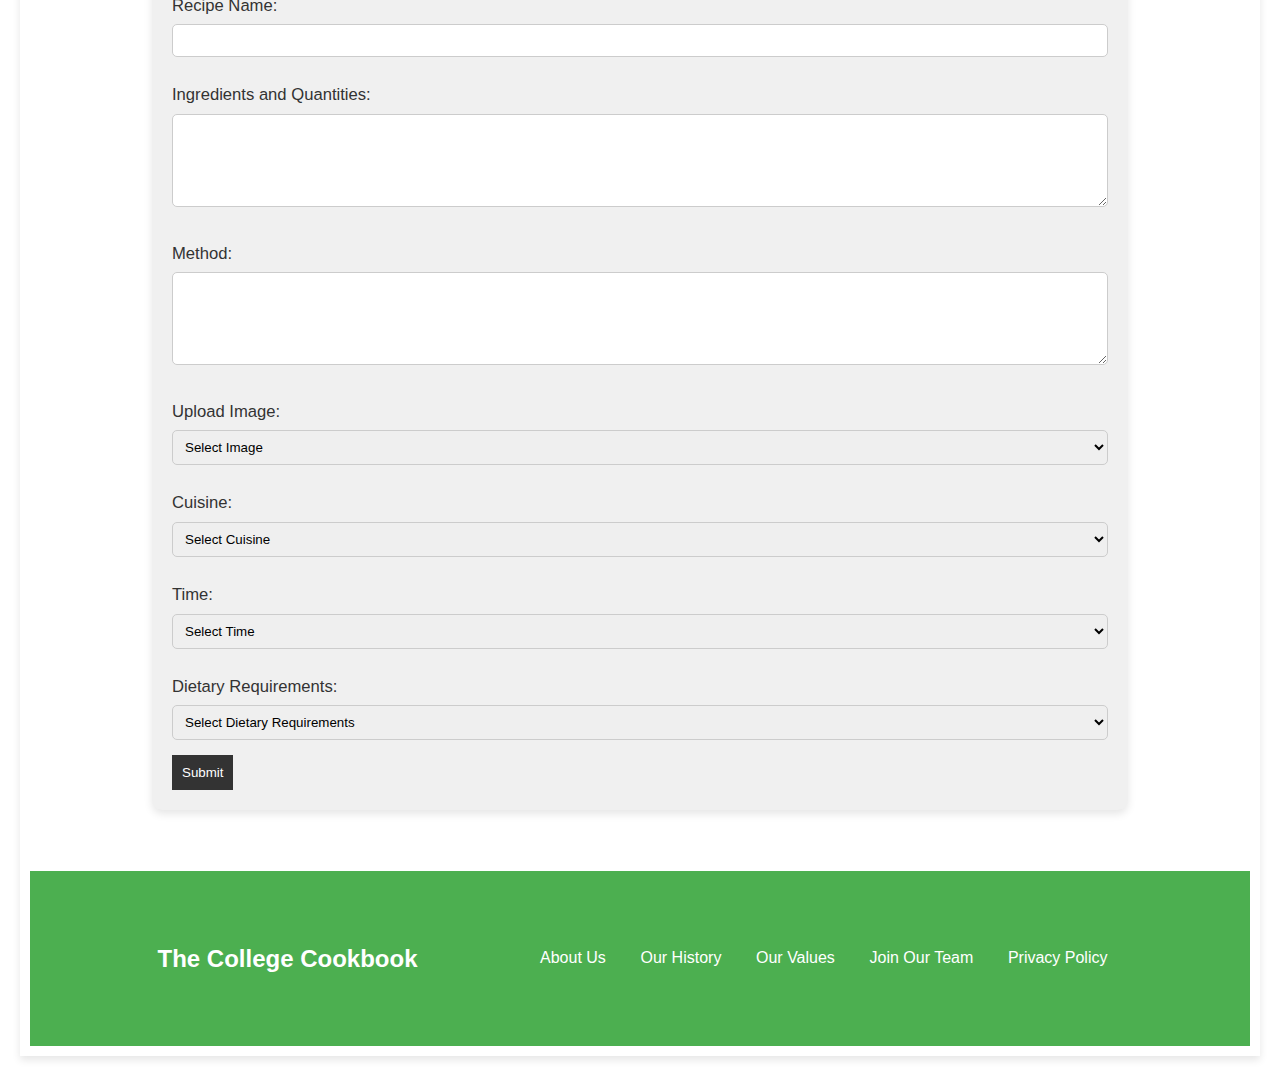
==== commit c174329d: "updates" ====
--- a/index.html
+++ b/index.html
@@ -336,30 +336,31 @@
 
        <h2 id="recipe">Upload a Recipe</h2>
        <form action="" method="post" class="recipe-form">
-           <label for="recipe_name">Recipe Name</label>
+           <label for="recipe_name">Recipe Name:</label>
            <input type="text" id="recipe_name" name="recipe_name" required>
            <br>
        
-           <label for="ingredients">Ingredients and Quantities</label>
+           <label for="ingredients">Ingredients and Quantities:</label>
            <textarea name="ingredients" id="ingredients" cols="30" rows="5" required></textarea>
            <br>
        
-           <label for="method">Method</label>
+           <label for="method">Method:</label>
            <textarea name="method" id="method" cols="30" rows="5" required></textarea>
            <br>
        
            <label for="image">Upload Image:</label>
            <select name="image" id="image" required>
+            <option value="device">Select Image</option>
                <option value="device">This Device</option>
                <option value="account">Your Account</option>
-               <option value="weblink">Web Link</option>
+               <option value="weblink">URL</option>
            </select>
            <br>
 
            <label for="region"> Cuisine:</label>
            <select name="region" id="region" required>
            <label for="region"> Cuisine:</label>
-           <option value="device"></option>
+           <option value="device"> Select Cuisine</option>
                <option value="device">Asia</option>
                <option value="account">Europe</option>
                <option value="weblink">North America</option>
@@ -371,9 +372,8 @@
 
            <label for="image">Time:</label>
            <select name="image" id="image" required>
-            <option value="device">Select Time</option>
-
-               <option value="device">Under 15 minutes</option>
+              <option value="device">Select Time</option>
+              <option value="device">Under 15 minutes</option>
                <option value="account">15-30 minutes</option>
                <option value="weblink">30-60 minutes</option>
                <option value="weblink">Over 60 minutes</option>
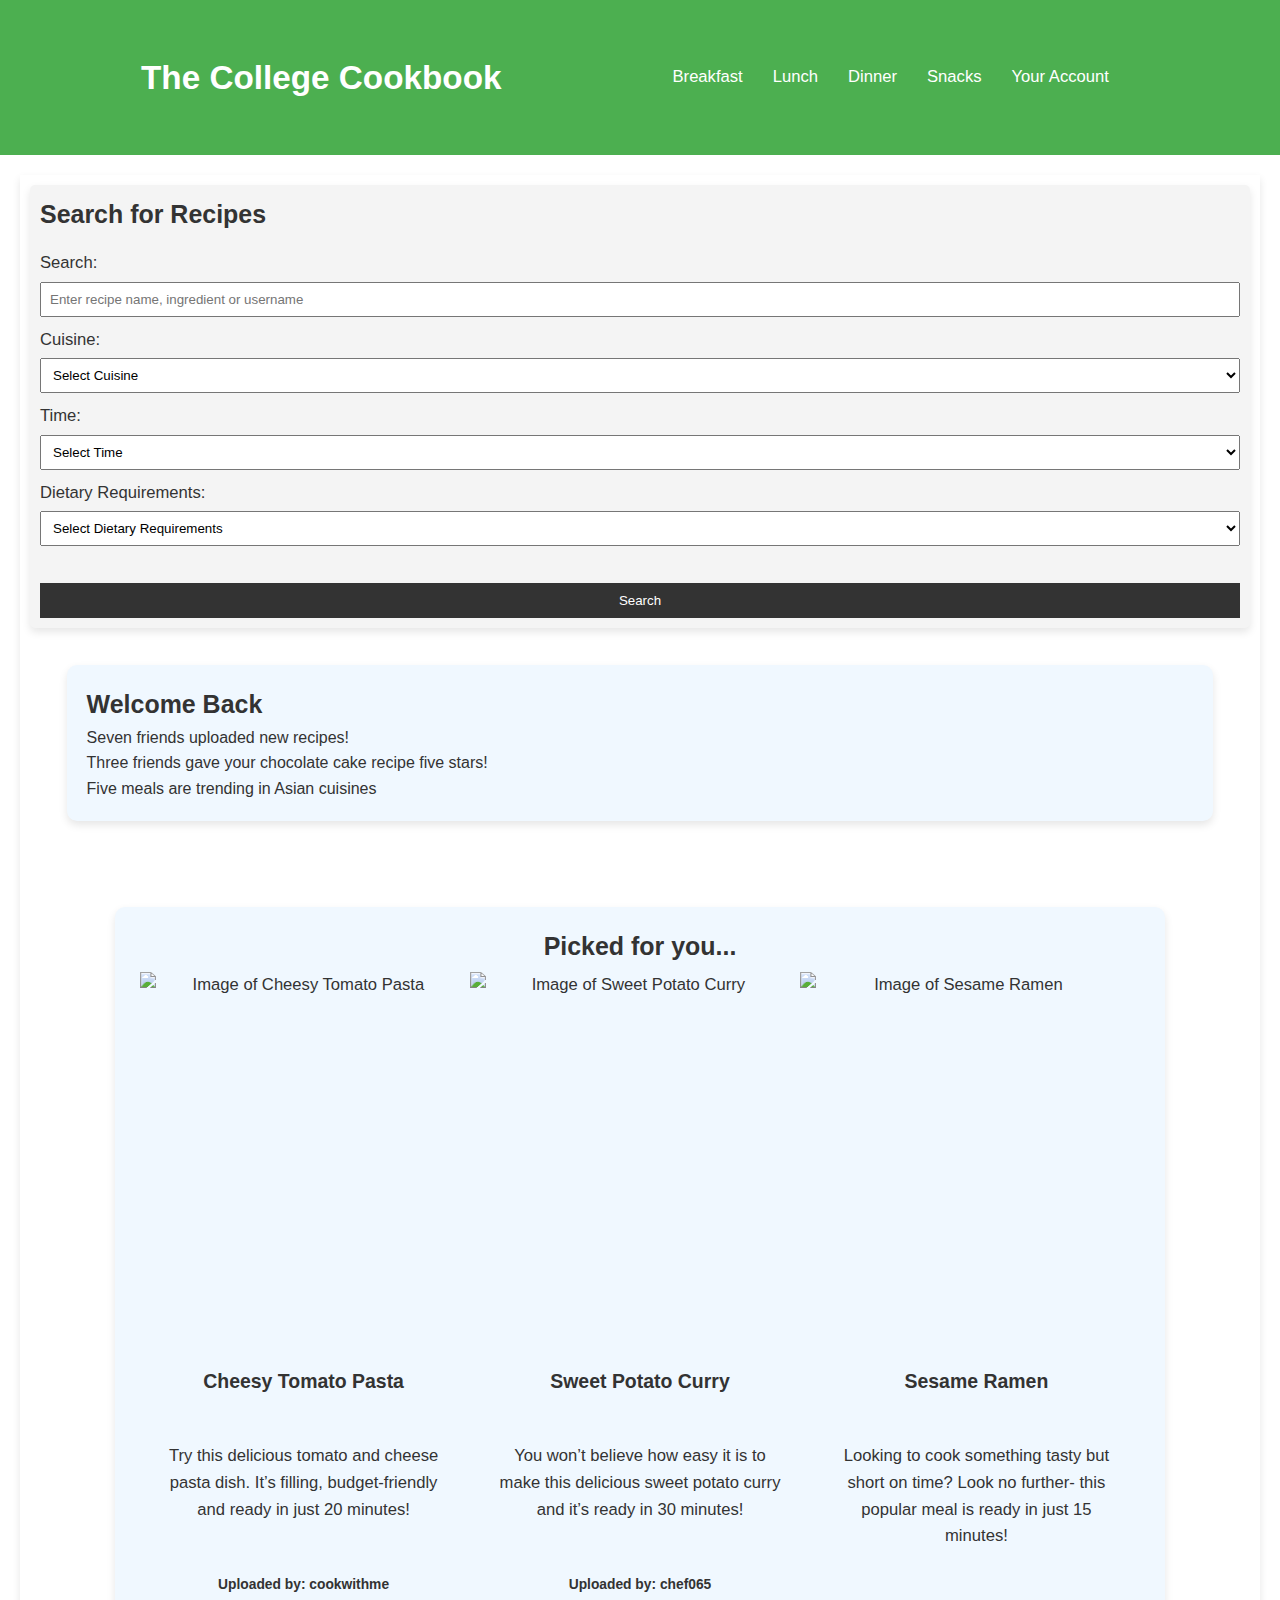
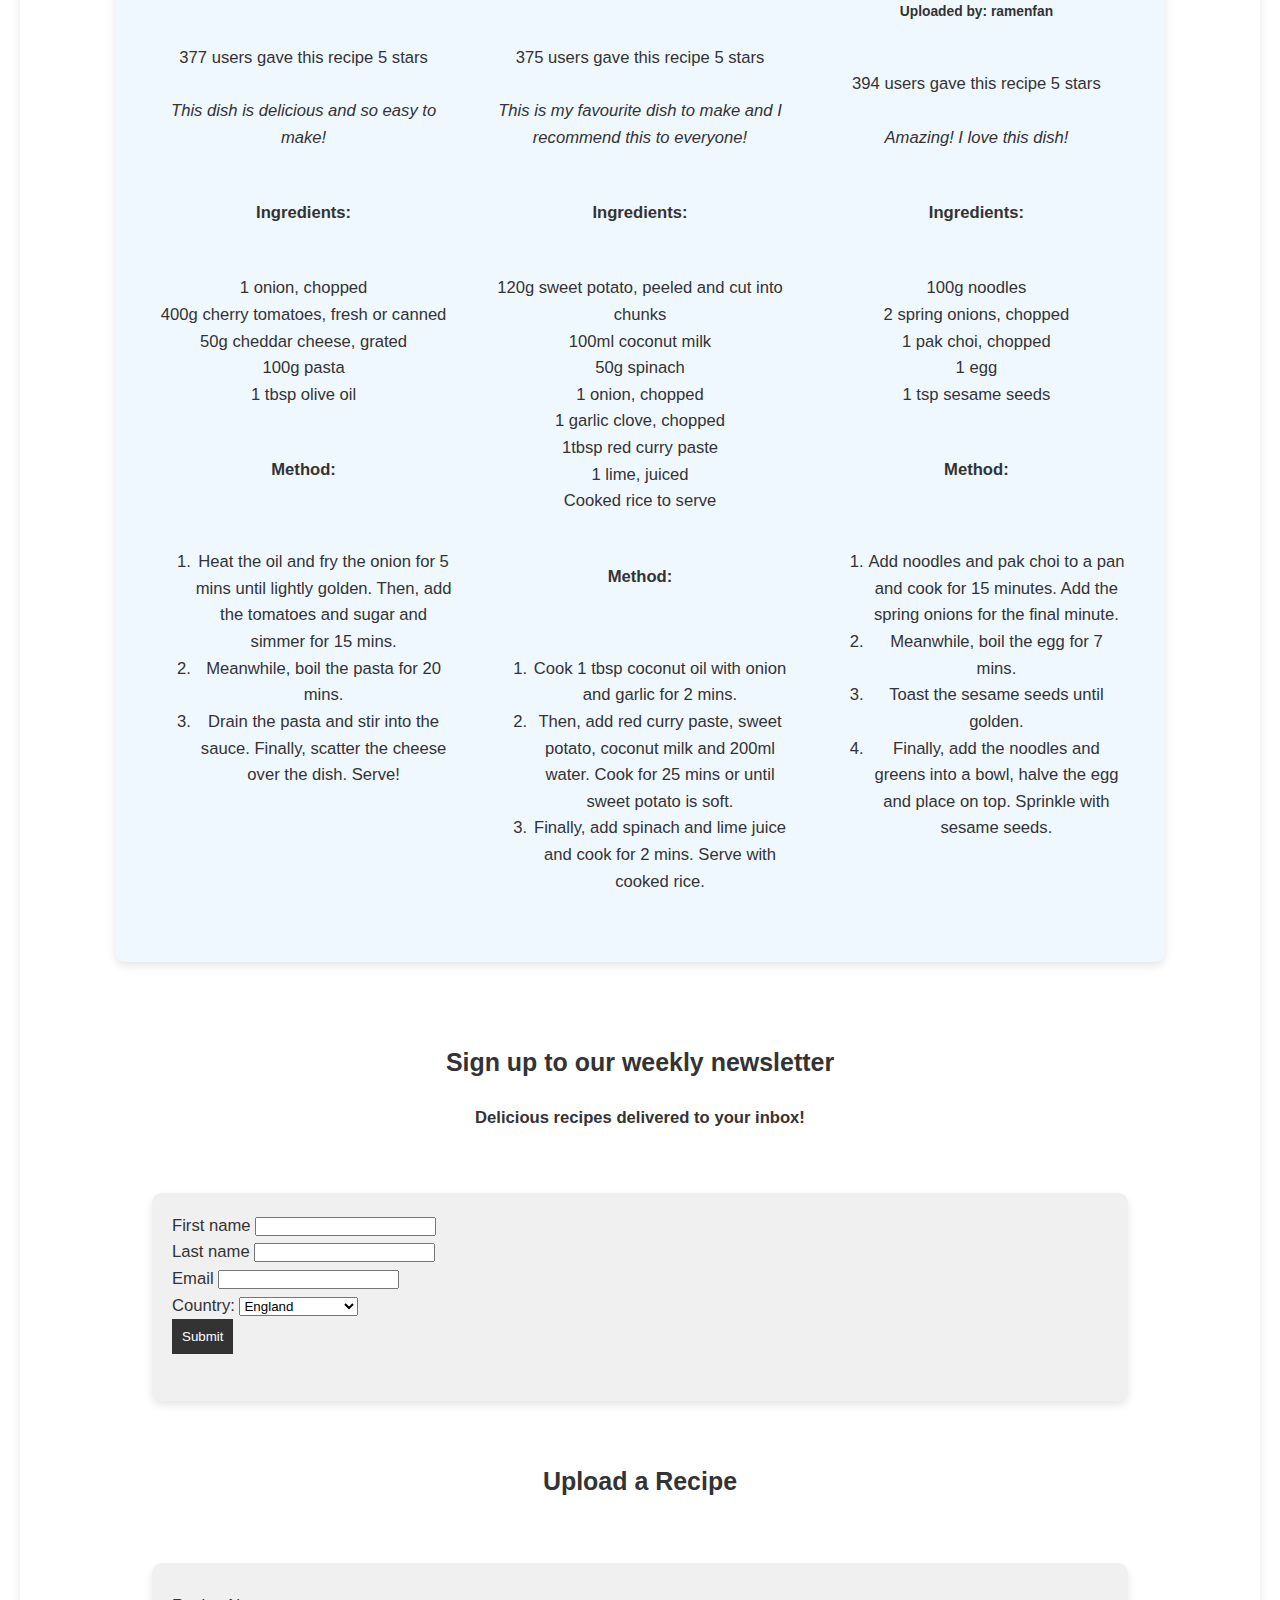
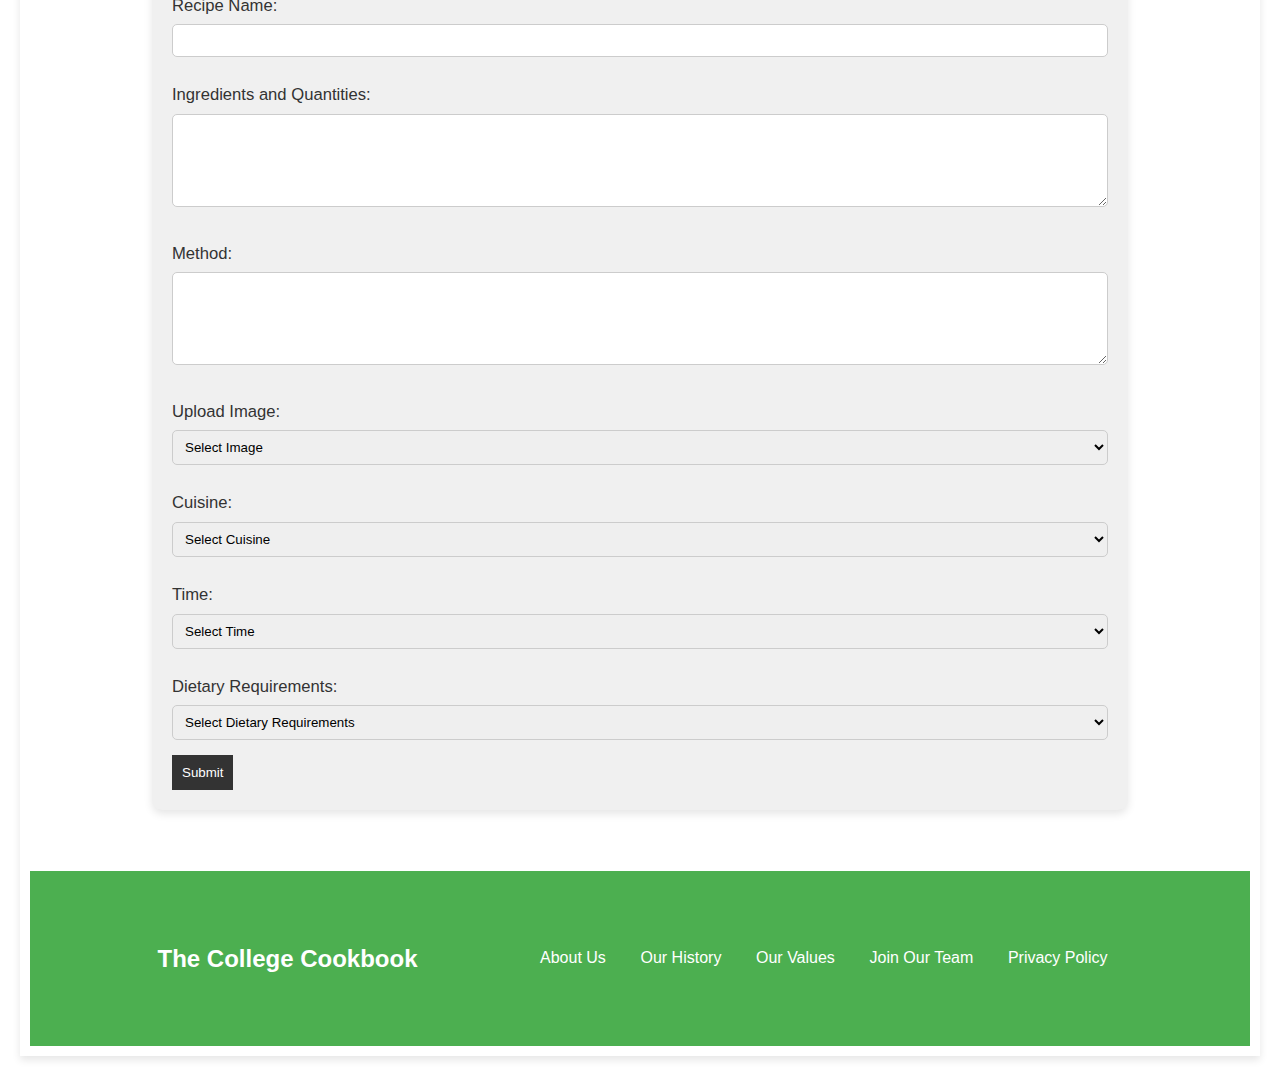
==== commit acaed683: "updates" ====
--- a/index.html
+++ b/index.html
@@ -40,13 +40,13 @@
                 
                 <label for="world-region">Cuisine:</label>
                 <select id="world-region" name="world_region">
-                    <option value="">Select Region</option>
-                    <option value="asia">Asia</option>
-                    <option value="europe">Europe</option>
-                    <option value="north-america">North America</option>
-                    <option value="south-america">South America</option>
-                    <option value="africa">Africa</option>
-                    <option value="oceania">Oceania</option>
+                    <option value="">Select Cuisine</option>
+                    <option value="asia">Asian</option>
+                    <option value="europe">European</option>
+                    <option value="north-america">North American</option>
+                    <option value="south-america">South American</option>
+                    <option value="africa">African</option>
+                    <option value="oceania">Oceanian</option>
                 </select>
 
                 <label for="time-spent">Time:</label>
@@ -76,9 +76,10 @@
 <!-- <article> -->
   <article id="article1"> 
   <h2> Welcome Back</h2>
-  <p>Five friends uploaded new recipes!</p>
-  <p>See what's trending in Asian cuisines</p>
-  <p>Two friends tried your cake recipe</p>
+  <p>Seven friends uploaded new recipes!</p>
+  <p>Three friends gave your chocolate cake recipe five stars!</p>
+  <p>Five meals are trending in Asian cuisines</p>
+ 
   </article>
 
 <!-- </article id="maincontent"> -->
@@ -361,12 +362,12 @@
            <select name="region" id="region" required>
            <label for="region"> Cuisine:</label>
            <option value="device"> Select Cuisine</option>
-               <option value="device">Asia</option>
-               <option value="account">Europe</option>
-               <option value="weblink">North America</option>
-               <option value="device">South America</option>
-               <option value="account">Africa</option>
-               <option value="weblink">Oceania</option>
+               <option value="device">Asian</option>
+               <option value="account">European</option>
+               <option value="weblink">North American</option>
+               <option value="device">South American</option>
+               <option value="account">African</option>
+               <option value="weblink">Oceanian</option>
            </select>
            <br>
 
--- a/style.css
+++ b/style.css
@@ -31,6 +31,9 @@
   margin: 7%;
 }
 
+#article1{
+align-items: center;
+}
 /* #articlepick1{
   grid-area: left;
 }
